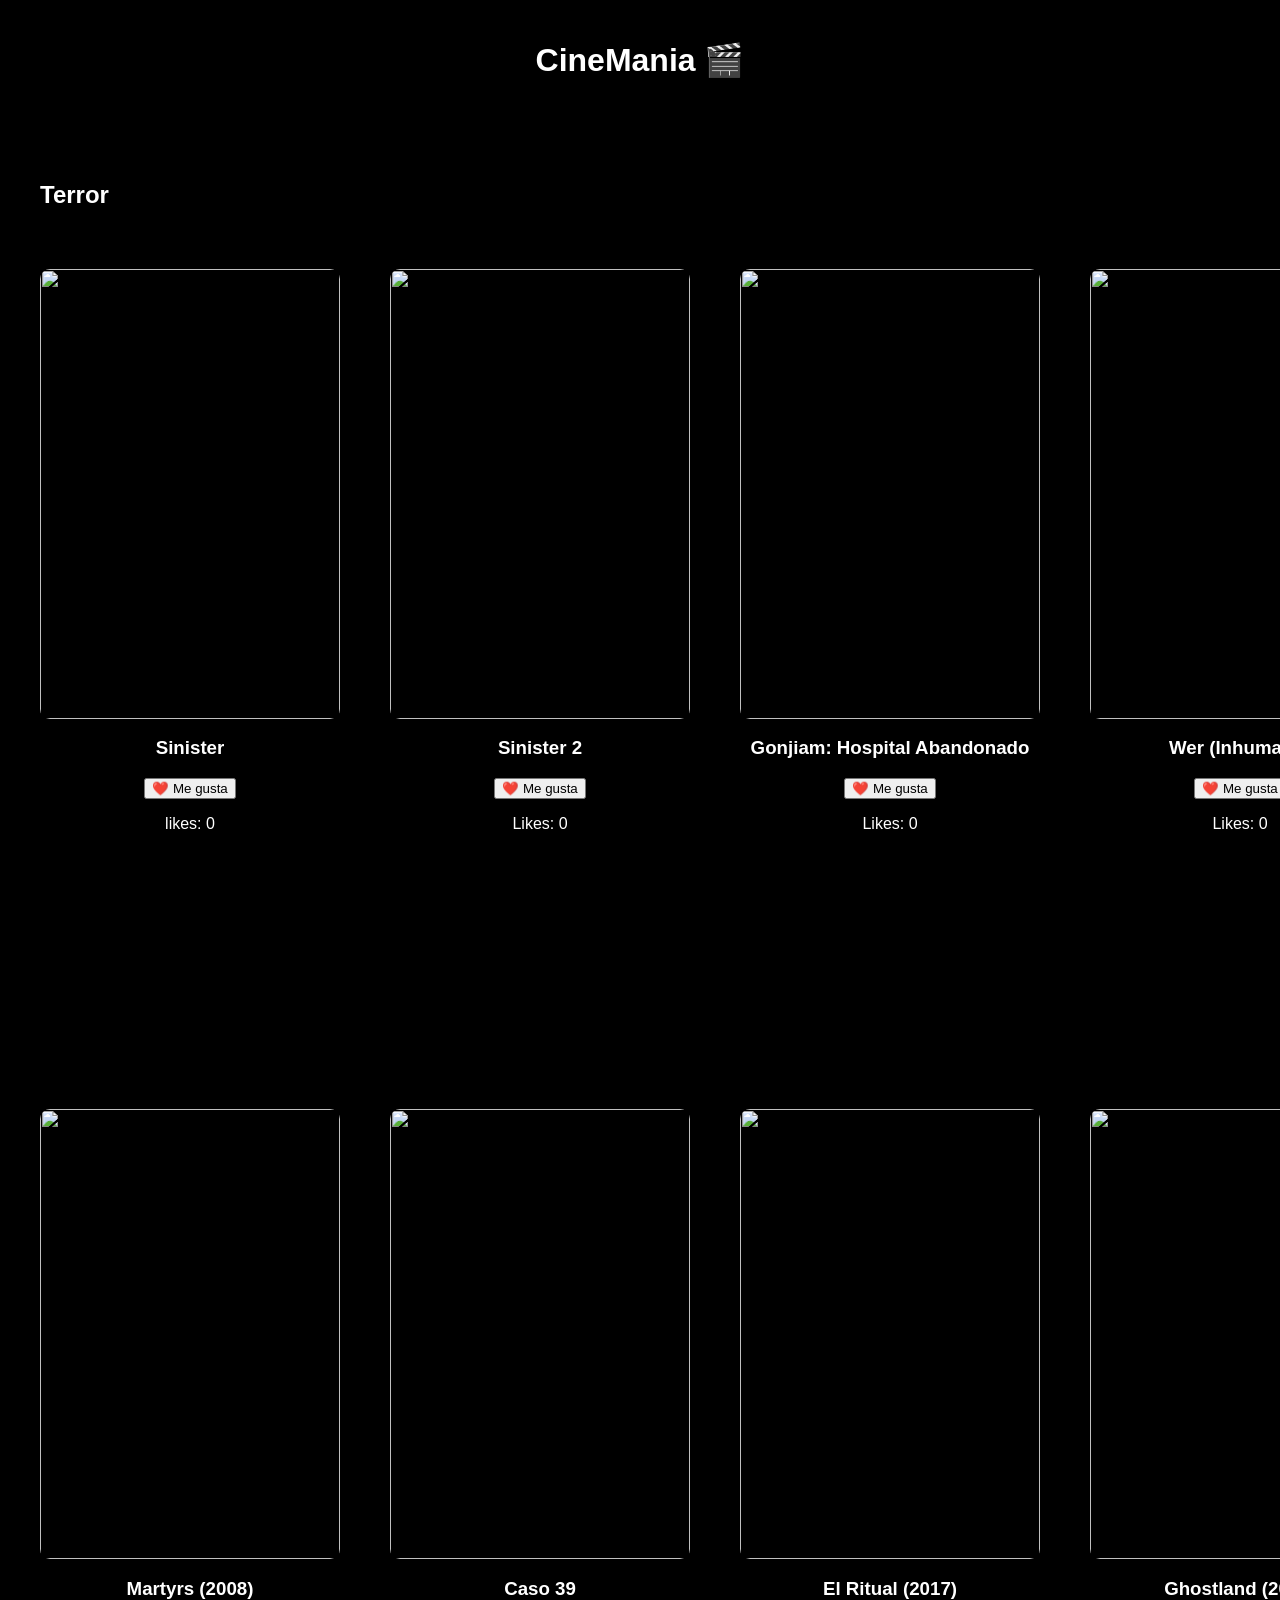
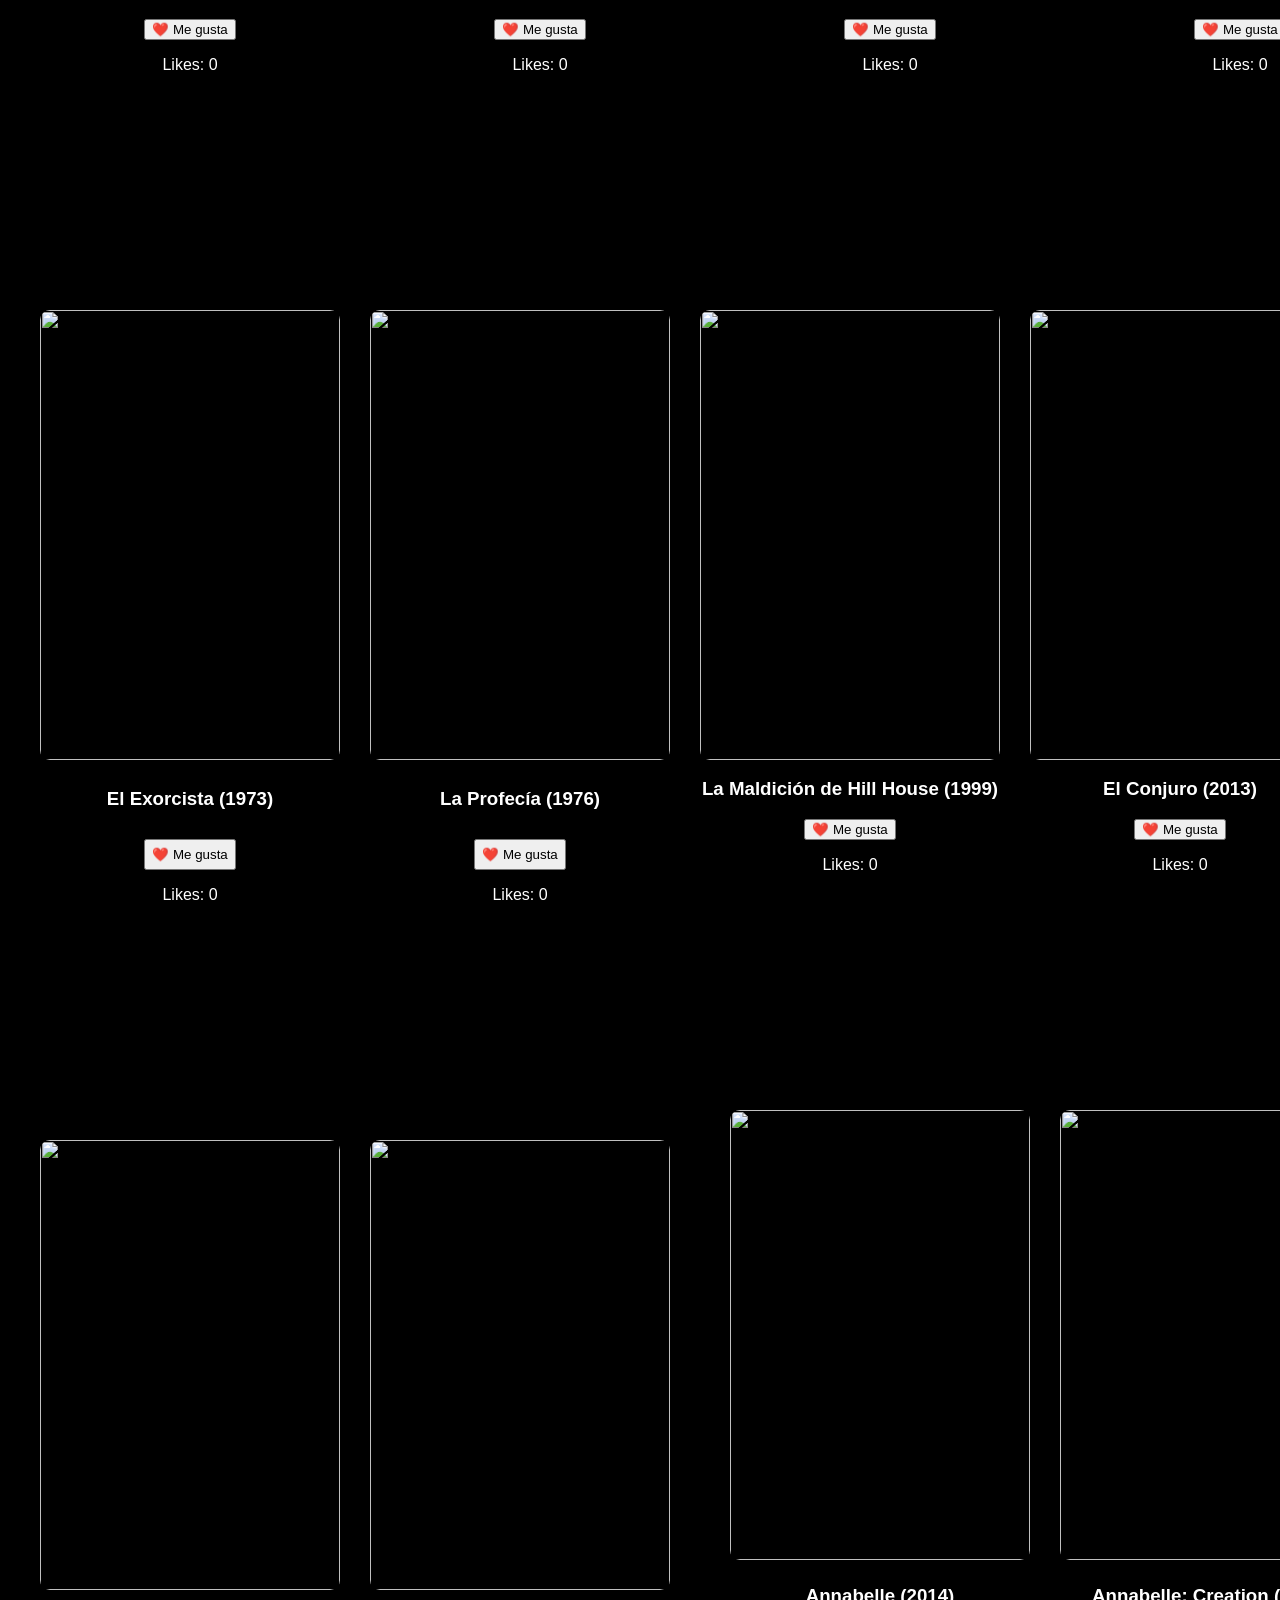
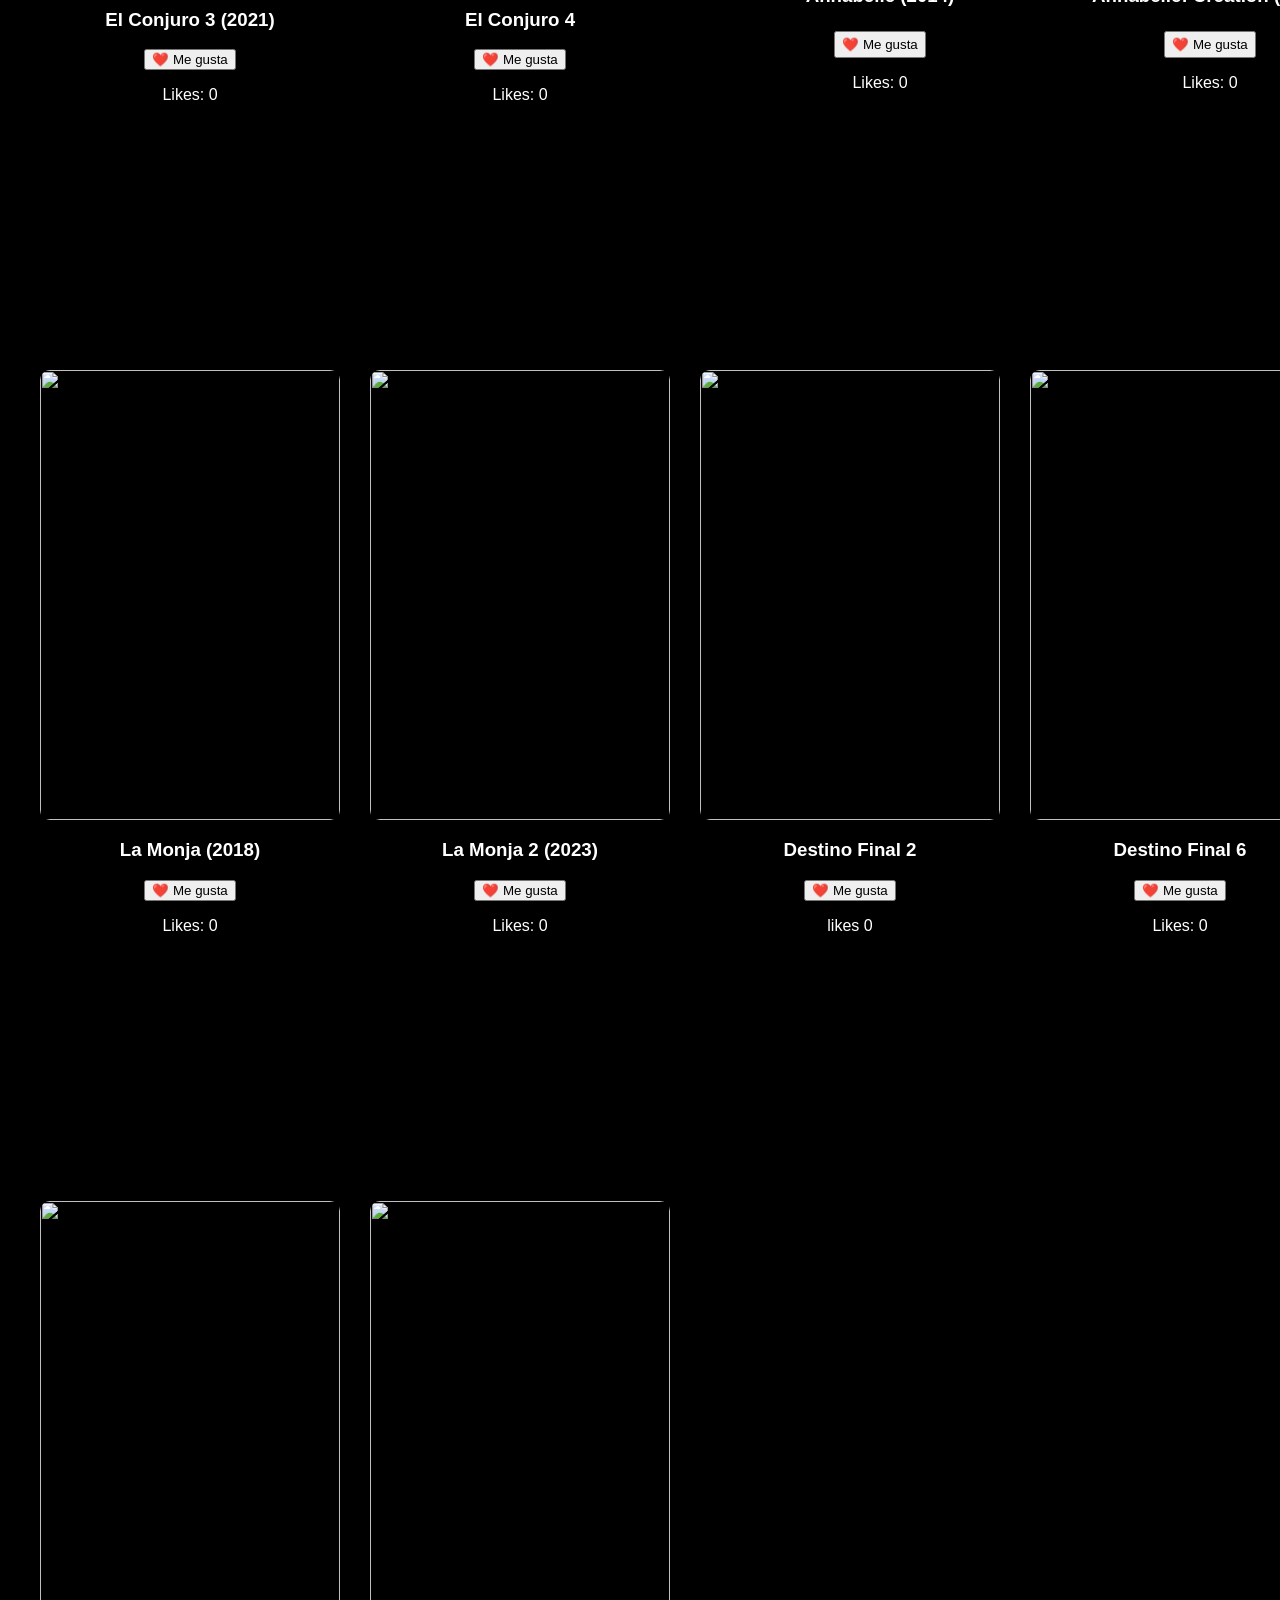
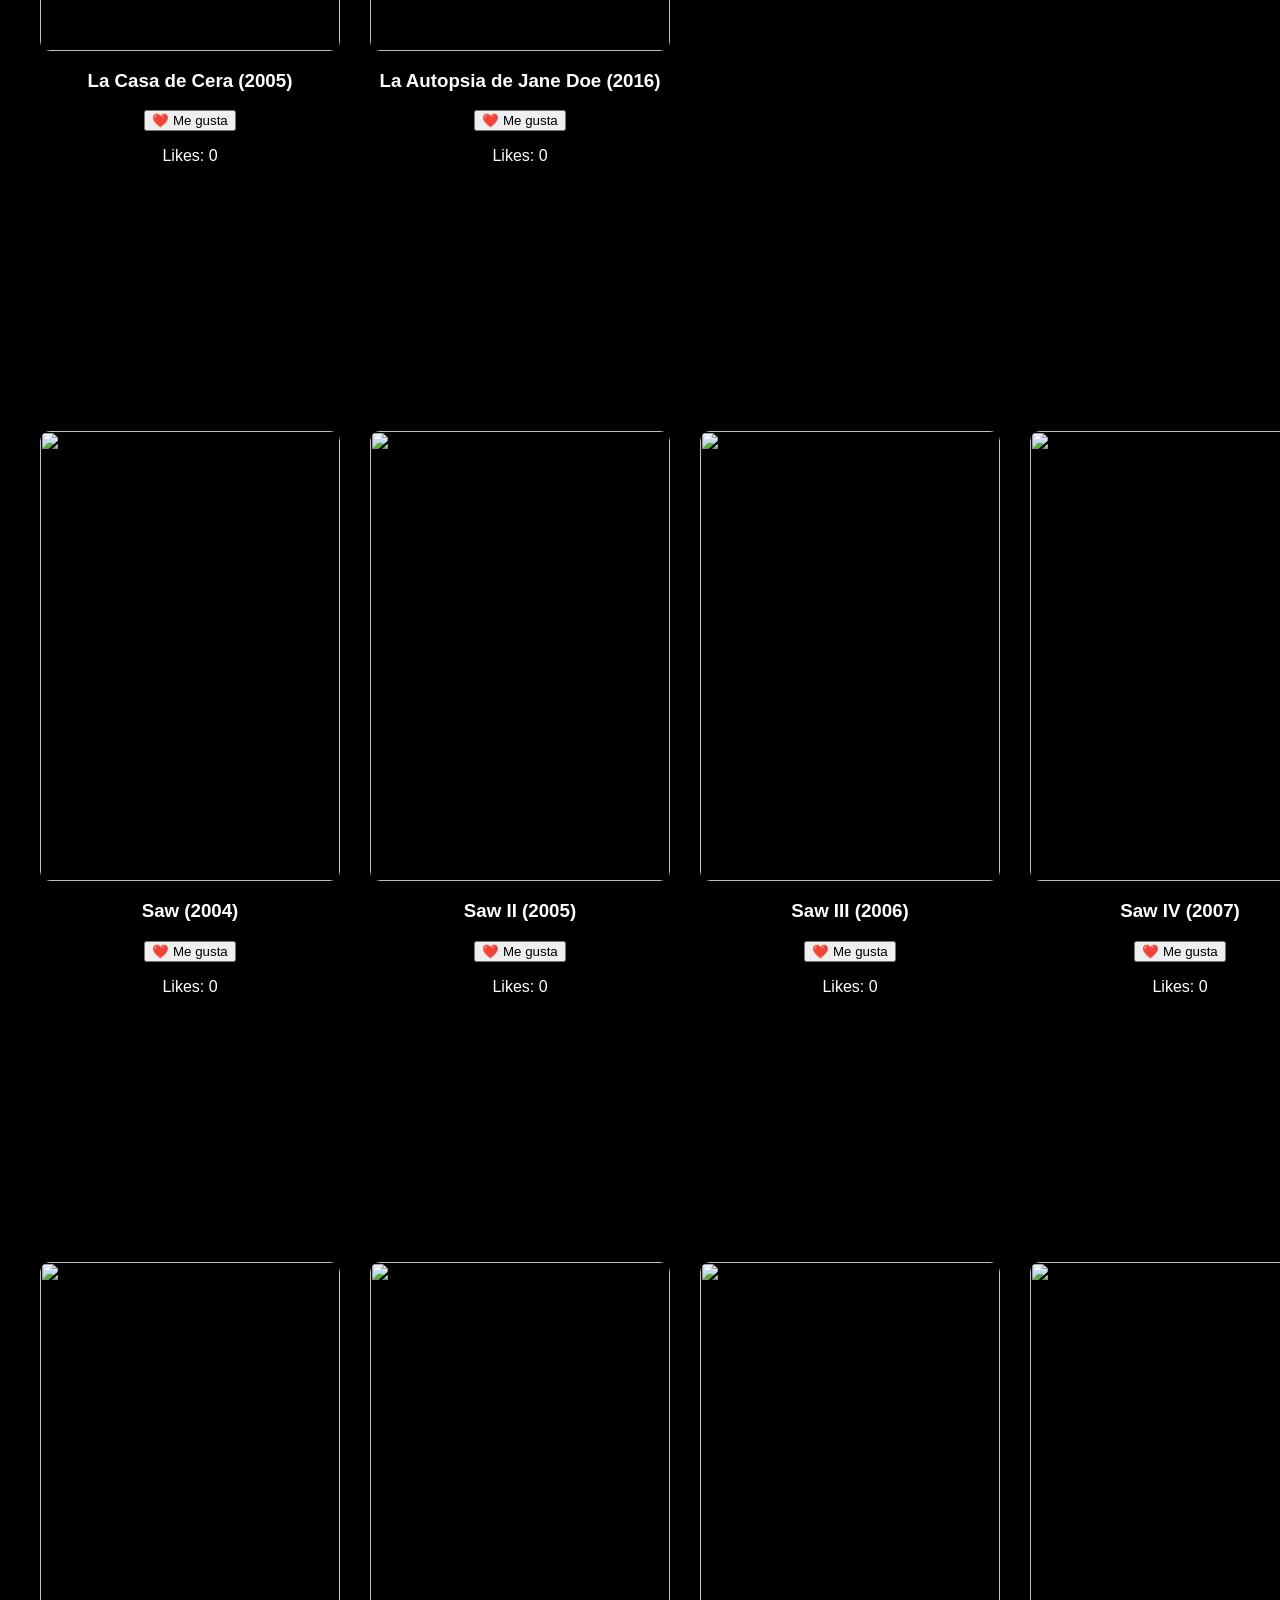
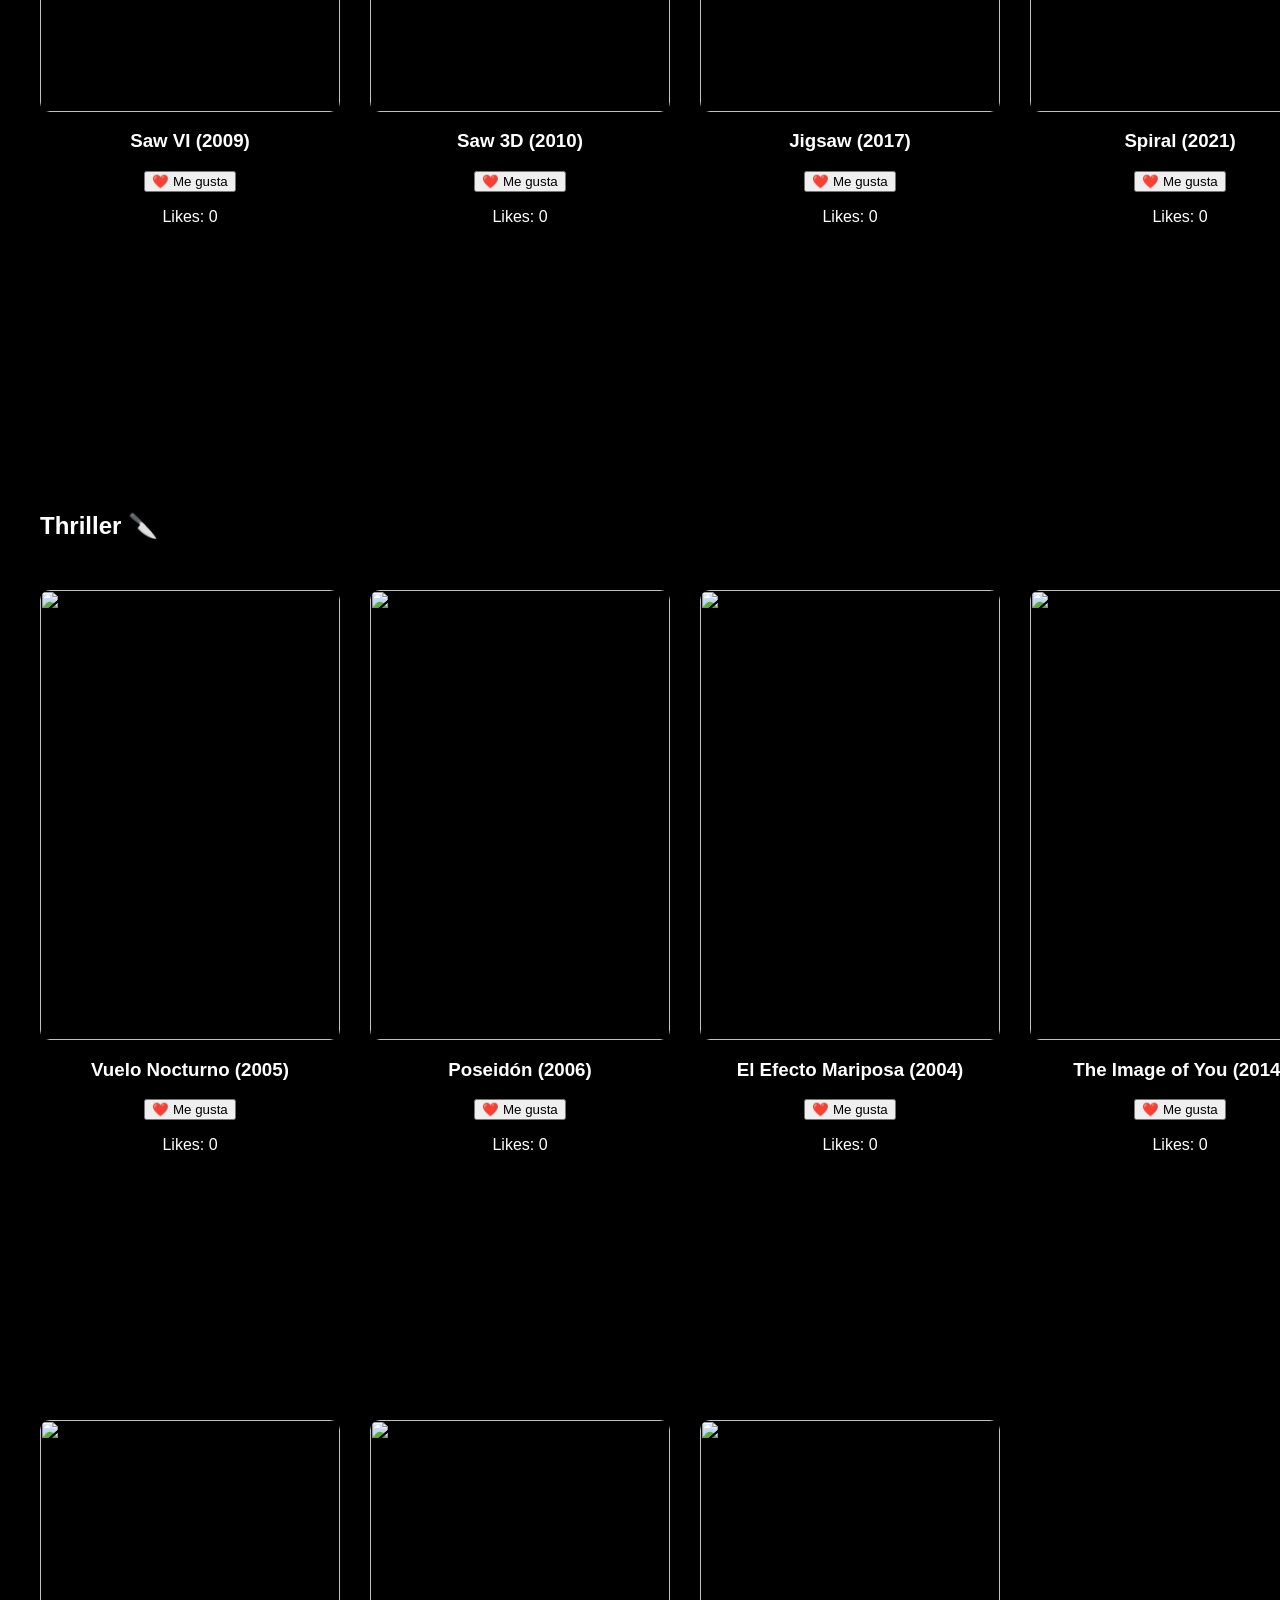
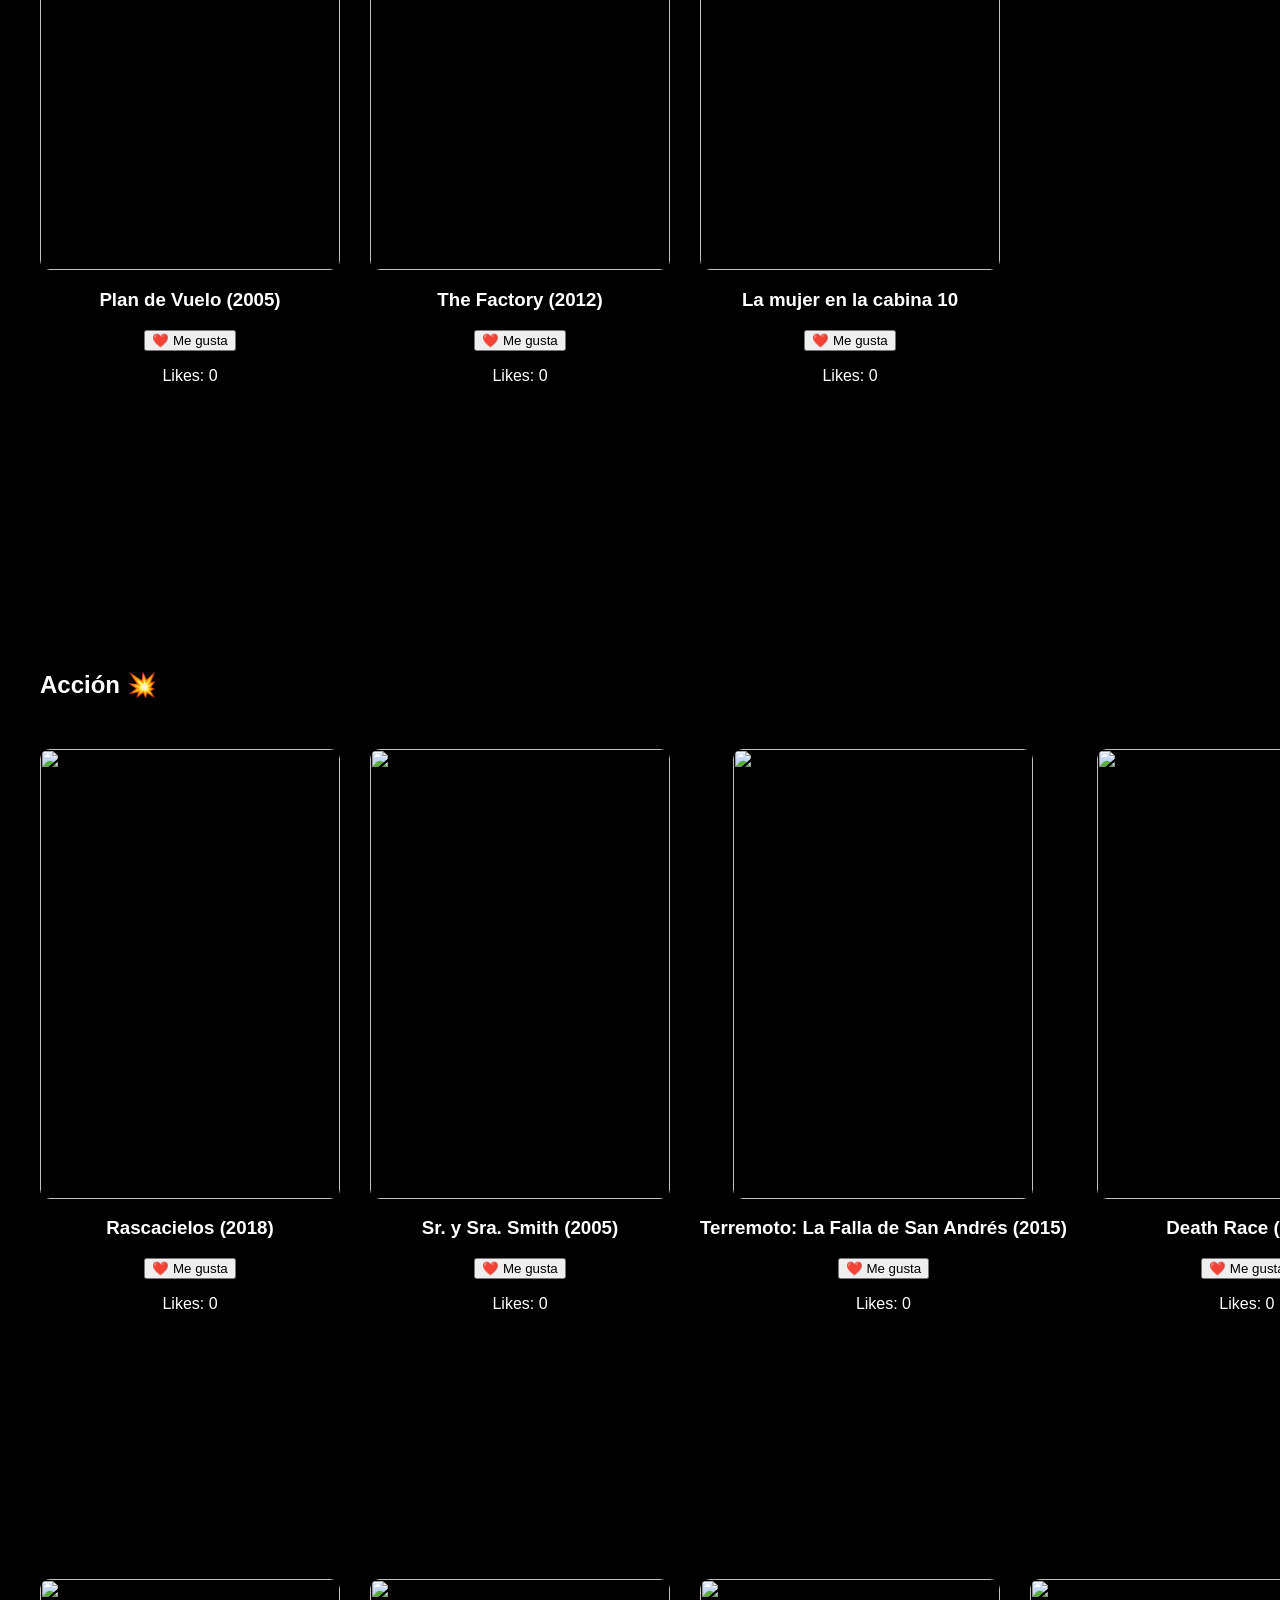
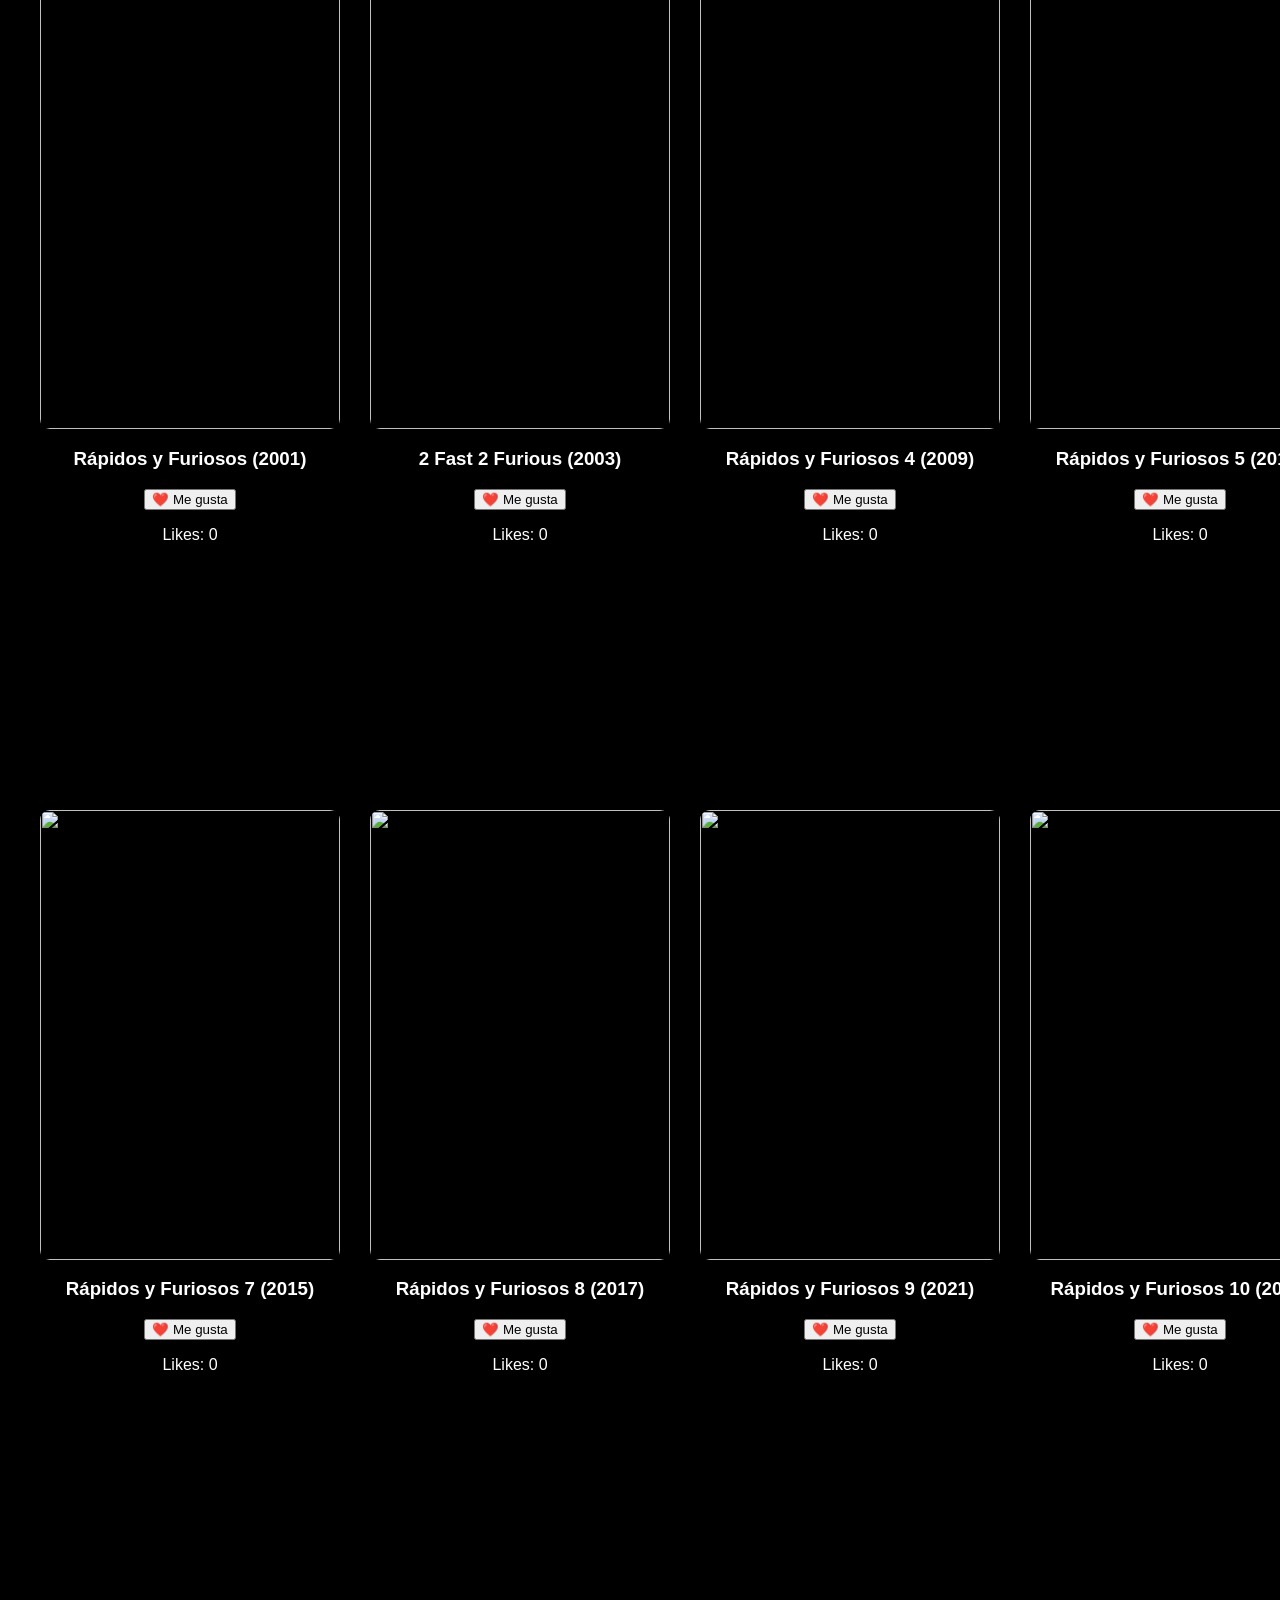
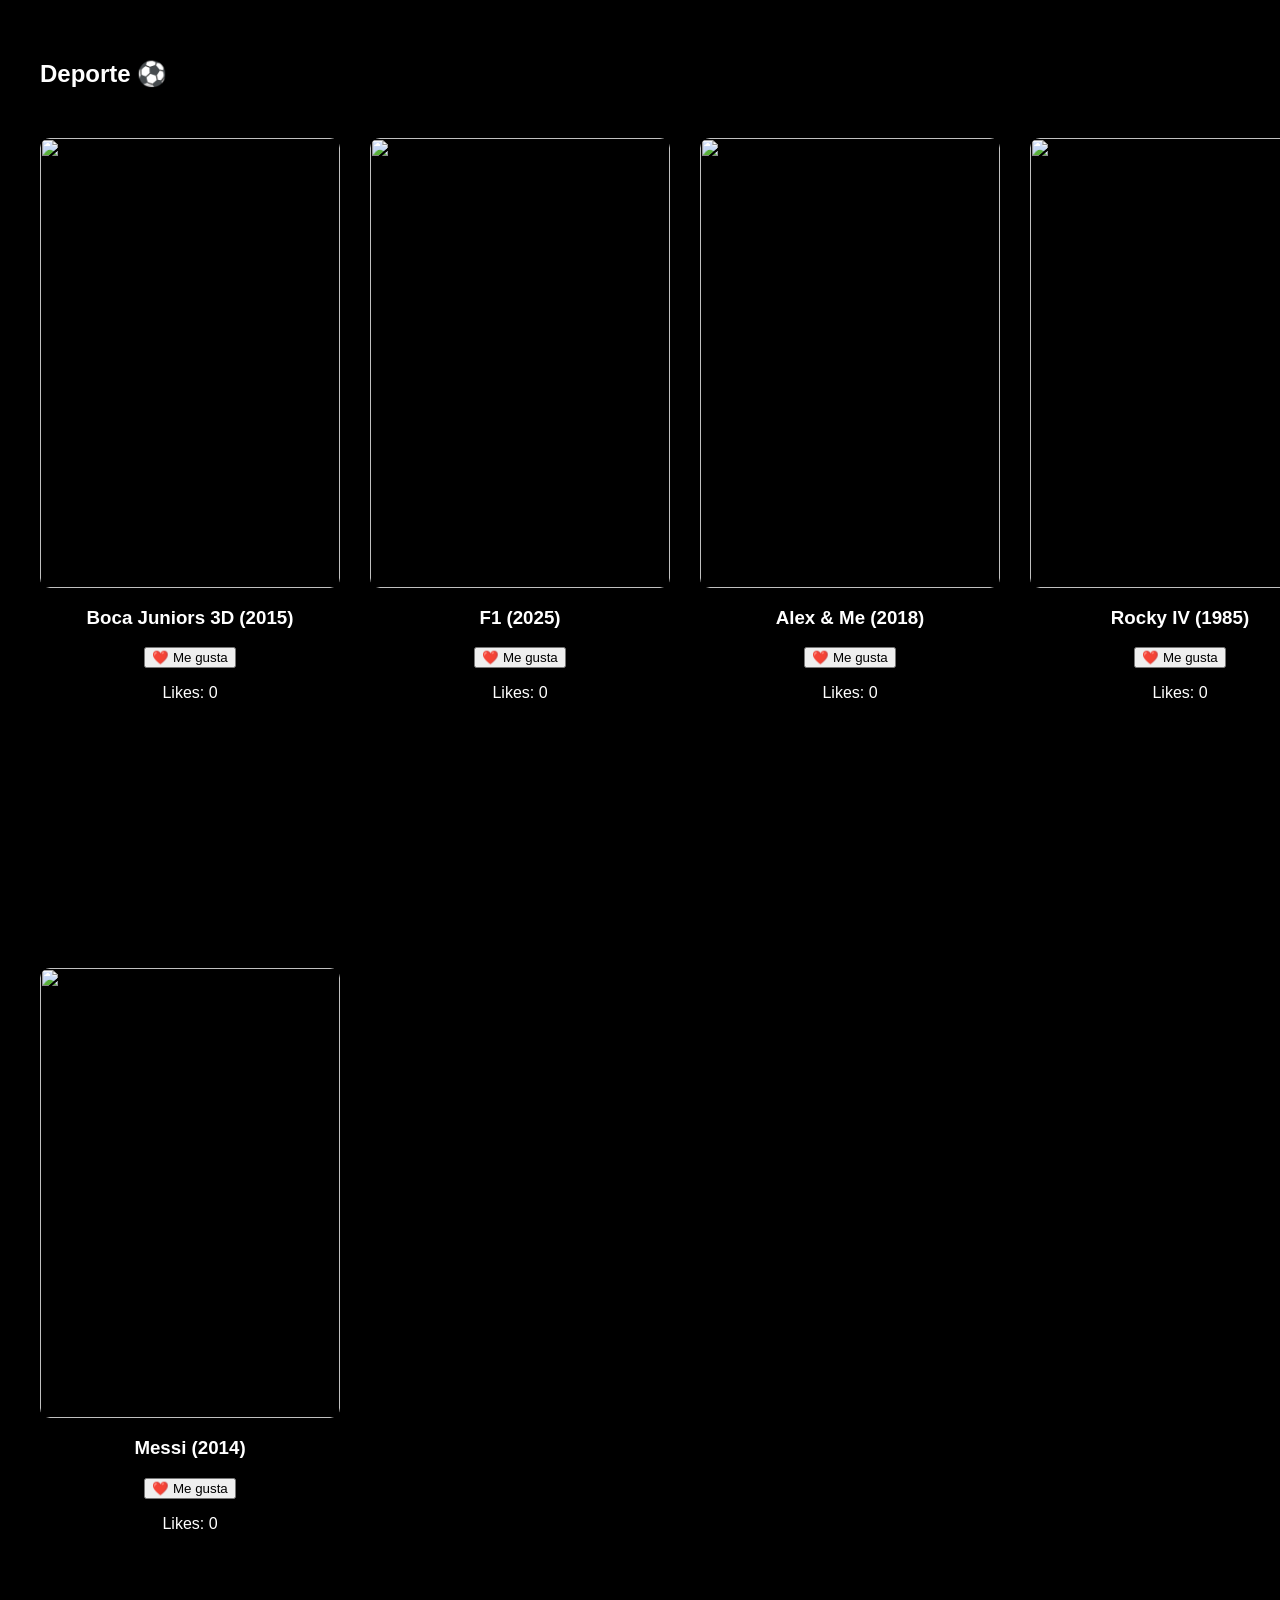
==== auxilio.html @ 8c7cf7a9 "Add files via upload" ====
<!DOCTYPE html>
<html lang="es">

<head>
    <meta charset="UTF-8">
    <title>Películas - CineMania</title>
    <link rel="stylesheet" href="style.css">
</head>

<body>

    <header>
        <h1>CineMania 🎬</h1>
    </header>

    <main>
        <h2>Terror</h2>
        <div class="contenedor">


            <!-- SINISTER -->
            <div class="pelicula">
                <img
                    src="https://m.media-amazon.com/images/M/MV5BMjI5MTg1Njg0Ml5BMl5BanBnXkFtZTcwNzg2Mjc4Nw@@._V1_.jpg">
                <h3>Sinister</h3>
                <button onclick="like('sinister')">❤️ Me gusta</button>
                <p id="sinister">likes: 0</p>

                <iframe class="pelicula-avance" width="560" height="315"
                    src="https://www.youtube.com/embed/_kbQAJR9YWQ?si=AuHR3umL74qvxKjL" title="YouTube video player"
                    frameborder="0"
                    allow="accelerometer; autoplay; clipboard-write; encrypted-media; gyroscope; picture-in-picture; web-share"
                    referrerpolicy="strict-origin-when-cross-origin" allowfullscreen></iframe>
            </div>
            <div class="pelicula">
                <img
                    src="https://m.media-amazon.com/images/M/MV5BMjM3MTQ5NjA0OV5BMl5BanBnXkFtZTgwMzg2OTYyNTE@._V1_.jpg">
                <h3>Sinister 2</h3>

                <button onclick="like('sinister2')">❤️ Me gusta</button>
                <p id="sinister2">Likes: 0</p>

                <iframe class="pelicula-avance" width="560" height="315"
                    src="https://www.youtube.com/embed/4L64vpYNcEM?si=x8C2CHQWBA4PjdGg" title="YouTube video player"
                    frameborder="0"
                    allow="accelerometer; autoplay; clipboard-write; encrypted-media; gyroscope; picture-in-picture; web-share"
                    referrerpolicy="strict-origin-when-cross-origin" allowfullscreen></iframe>
            </div>
            <div class="pelicula">
                <img width="300px" height="300px"
                    src="https://m.media-amazon.com/images/M/MV5BOWI1Yjk5ZWEtZjcyNS00NmZkLWFkNzUtMDA5YmNhODA1ZDVhXkEyXkFqcGc@._V1_.jpg">
                <h3>Gonjiam: Hospital Abandonado</h3>

                <button onclick="like('gonjiam')">❤️ Me gusta</button>
                <p id="gonjiam">Likes: 0</p>

                <iframe class="pelicula-avance" width="300" height="300"
                    src="https://www.youtube.com/embed/p9V-rbw3QGY?si=Zlbm6cG6rH4KIxBV" title="YouTube video player"
                    frameborder="0"
                    allow="accelerometer; autoplay; clipboard-write; encrypted-media; gyroscope; picture-in-picture; web-share"
                    referrerpolicy="strict-origin-when-cross-origin" allowfullscreen></iframe>
            </div>
            <div class="pelicula">
                <img
                    src="https://static.wikia.nocookie.net/doblaje/images/7/74/Wer-poster.jpg/revision/latest?cb=20150124171900&path-prefix=es">
                <h3>Wer (Inhumano)</h3>

                <button onclick="like('wer')">❤️ Me gusta</button>
                <p id="wer">Likes: 0</p>

                <iframe class="pelicula-avance" width="300" height="300"
                    src="https://www.youtube.com/embed/DEBt92Ij81s?si=pgSuWyTjzmlAe_W1" title="YouTube video player"
                    frameborder="0"
                    allow="accelerometer; autoplay; clipboard-write; encrypted-media; gyroscope; picture-in-picture; web-share"
                    referrerpolicy="strict-origin-when-cross-origin" allowfullscreen></iframe>
            </div>


        </div>

        <div class="contenedor">

            <div class="pelicula">
                <img
                    src=https://m.media-amazon.com/images/M/MV5BN2Q5MWQ0OWYtMTUzMC00ZmU3LWEyNDAtZjg1NjE2ZjVkM2I3XkEyXkFqcGc@._V1_FMjpg_UX1000_.jpg>
                <h3>Martyrs (2008)</h3>

                <button onclick="like('martyrs')">❤️ Me gusta</button>
                <p id="martyrs">Likes: 0</p>

                <iframe class="pelicula-avance" width="560" height="315"
                    src="https://www.youtube.com/embed/F8RDYD6VhpI?si=NPY5lk7j8RvO1wRp" title="YouTube video player"
                    frameborder="0"
                    allow="accelerometer; autoplay; clipboard-write; encrypted-media; gyroscope; picture-in-picture; web-share"
                    referrerpolicy="strict-origin-when-cross-origin" allowfullscreen></iframe>
            </div>
            <!-- CASO 39 -->
            <div class="pelicula">
                <img
                    src="https://m.media-amazon.com/images/M/MV5BNTA4NDUyOTE5NV5BMl5BanBnXkFtZTcwOTQ3NzY3Mw@@._V1_.jpg">
                <h3>Caso 39</h3>

                <button onclick="like('caso39')">❤️ Me gusta</button>
                <p id="caso39">Likes: 0</p>

                <iframe class="pelicula-avance" width="560" height="315"
                    src="https://www.youtube.com/embed/Cd9t9yHK7Mw?si=xc4KsIyT_a7lUDde" title="YouTube video player"
                    frameborder="0"
                    allow="accelerometer; autoplay; clipboard-write; encrypted-media; gyroscope; picture-in-picture; web-share"
                    referrerpolicy="strict-origin-when-cross-origin" allowfullscreen></iframe>
            </div>

            <!-- EL RITUAL -->
            <div class="pelicula">
                <img src="https://es.web.img3.acsta.net/c_310_420/pictures/17/08/14/17/42/070596.jpg">
                <h3>El Ritual (2017)</h3>

                <button onclick="like('ritual')">❤️ Me gusta</button>
                <p id="ritual">Likes: 0</p>

                <iframe class="pelicula-avance" width="560" height="315"
                    src="https://www.youtube.com/embed/Jp5iEK41bxc?si=-QaoujsG9a5sNX7R" title="YouTube video player"
                    frameborder="0"
                    allow="accelerometer; autoplay; clipboard-write; encrypted-media; gyroscope; picture-in-picture; web-share"
                    referrerpolicy="strict-origin-when-cross-origin" allowfullscreen></iframe>
            </div>

            <!-- GHOSTLAND -->
            <div class="pelicula">
                <img
                    src="https://m.media-amazon.com/images/M/MV5BOWI2NWZmYjktNWM1MC00MjE2LTkzOTAtYWU2MDE2MmYwYWQ5XkEyXkFqcGc@._V1_.jpg">
                <h3>Ghostland (2018)</h3>

                <button onclick="like('ghostland')">❤️ Me gusta</button>
                <p id="ghostland">Likes: 0</p>

                <iframe class="pelicula-avance" width="560" height="315"
                    src="https://www.youtube.com/embed/ni_DF8waeDE?si=jdGgCTCmYoq-tFJ8" title="YouTube video player"
                    frameborder="0"
                    allow="accelerometer; autoplay; clipboard-write; encrypted-media; gyroscope; picture-in-picture; web-share"
                    referrerpolicy="strict-origin-when-cross-origin" allowfullscreen></iframe>
            </div>
            <!-- EL BEBÉ DE ROSEMARY -->
            <div class="pelicula">
                <img
                    src="https://m.media-amazon.com/images/M/MV5BMDYwOTMyY2MtZmYxOC00OGJmLWFhNTAtYmE3NjY4OTIwOGFmXkEyXkFqcGc@._V1_FMjpg_UX1000_.jpg">
                <h3>El bebé de Rosemary (1968)</h3>

                <button onclick="like('rosemary')">❤️ Me gusta</button>
                <p id="rosemary">Likes: 0</p>

                <iframe class="pelicula-avance" width="560" height="315"
                    src="https://www.youtube.com/embed/dBSbmNNm84Y?si=cT5e2Dsxat96qjh2" title="YouTube video player"
                    frameborder="0"
                    allow="accelerometer; autoplay; clipboard-write; encrypted-media; gyroscope; picture-in-picture; web-share"
                    referrerpolicy="strict-origin-when-cross-origin" allowfullscreen></iframe>
            </div>
        </div> <!-- FIN de fila-abajo -->
        <div class="fila-abajo">

            <!-- EL EXORCISTA -->
            <div class="pelicula">
                <img
                    src="https://m.media-amazon.com/images/M/MV5BZDcyZjIzZmYtZGQ5OS00ODc2LTkzN2EtNjlmMjI2NWMxYzljXkEyXkFqcGc@._V1_.jpg">
                <h3>El Exorcista (1973)</h3>

                <button onclick="like('exorcista')">❤️ Me gusta</button>
                <p id="exorcista">Likes: 0</p>

                <iframe src="https://www.youtube.com/embed/qa7j1g_xLkA?si=yUjQzhbu85XfqrO7" title="YouTube video player"
                    frameborder="0"
                    allow="accelerometer; autoplay; clipboard-write; encrypted-media; gyroscope; picture-in-picture; web-share"
                    referrerpolicy="strict-origin-when-cross-origin" allowfullscreen></iframe>
            </div>
            <!-- LA PROFECÍA -->
            <div class="pelicula">
                <img src="https://pics.filmaffinity.com/the_omen-934470335-large.jpg">
                <h3>La Profecía (1976)</h3>

                <button onclick="like('profecia')">❤️ Me gusta</button>
                <p id="profecia">Likes: 0</p>

                <iframe src="https://www.youtube.com/embed/4ABEi5PQsnQ?si=EotqdSd2Cea0lRzu" title="YouTube video player"
                    frameborder="0"
                    allow="accelerometer; autoplay; clipboard-write; encrypted-media; gyroscope; picture-in-picture; web-share"
                    referrerpolicy="strict-origin-when-cross-origin" allowfullscreen></iframe>
            </div>
            <!-- LA MALDICIÓN DE HILL HOUSE -->
            <div class="pelicula">
                <img src="https://m.media-amazon.com/images/S/pv-target-images/338a5e2aa3df6e2624562ff87d64aa6518d09f3e44f7a77ab5e3061c4c40ea0e.jpg">
                    <h3>La Maldición de Hill House (1999)</h3>

                <button onclick="like('hillhouse')">❤️ Me gusta</button>
                <p id="hillhouse">Likes: 0</p>

                <iframe class="pelicula-avance" src="https://www.youtube.com/embed/Q6Nn5l_13W8?si=UsWIfaucdz79J875"
                    title="YouTube video player" frameborder="0"
                    allow="accelerometer; autoplay; clipboard-write; encrypted-media; gyroscope; picture-in-picture; web-share"
                    referrerpolicy="strict-origin-when-cross-origin" allowfullscreen></iframe>
            </div>
            <!-- EL CONJURO -->
            <div class="pelicula">
                <img
                    src="https://m.media-amazon.com/images/M/MV5BYWQyNTQwNTAtZDE2Yy00NjlhLWE4N2YtYjBkYTM4ZmM3ZDk0XkEyXkFqcGc@._V1_FMjpg_UX1000_.jpg">

                <h3>El Conjuro (2013)</h3>

                <button onclick="like('conjuro1')">❤️ Me gusta</button>
                <p id="conjuro1">Likes: 0</p>

                <iframe class="pelicula-avance" src="https://www.youtube.com/embed/_zU1gLWGnpg?si=69uKwrg86vtSuNBG"
                    title="YouTube video player" frameborder="0"
                    allow="accelerometer; autoplay; clipboard-write; encrypted-media; gyroscope; picture-in-picture; web-share"
                    referrerpolicy="strict-origin-when-cross-origin" allowfullscreen></iframe>
            </div>
            <!-- EL CONJURO 2 -->
            <div class="pelicula">
                <img
                    src="https://m.media-amazon.com/images/M/MV5BMzM2OTE4ZWUtMzNiNy00MzhmLWE0YmMtZGE3ZTg2ZmUwODUzXkEyXkFqcGc@._V1_FMjpg_UX1000_.jpg">

                <h3>El Conjuro 2 (2016)</h3>

                <button onclick="like('conjuro2')">❤️ Me gusta</button>
                <p id="conjuro2">Likes: 0</p>

                <iframe class="pelicula-avance" src="https://www.youtube.com/embed/cuDBjj_Gs0M?si=77vF5H4LmSIBOa5e"
                    title="YouTube video player" frameborder="0"
                    allow="accelerometer; autoplay; clipboard-write; encrypted-media; gyroscope; picture-in-picture; web-share"
                    referrerpolicy="strict-origin-when-cross-origin" allowfullscreen></iframe>
            </div>
        </div> <!-- FIN de fila-abajo -->
        <div class="fila-abajo">
            <div class="fila-abajo">

                <!-- SALTO DE FILA -->
                <div style="flex-basis: 100%;"></div>

                <!-- EL CONJURO 3 -->
                <div class="pelicula">
                    <img
                        src="https://m.media-amazon.com/images/M/MV5BNThkYWE3OGItNzAyNC00N2U4LThjY2QtMGQwYjZhYTI1MzMwXkEyXkFqcGc@._V1_.jpg">

                    <h3>El Conjuro 3 (2021)</h3>

                    <button onclick="like('conjuro3')">❤️ Me gusta</button>
                    <p id="conjuro3">Likes: 0</p>

                    <iframe class="pelicula-avance" src="https://www.youtube.com/embed/S8nlMJfE6pc?si=y8aCjsvvuth8aXkM"
                        title="YouTube video player" frameborder="0"
                        allow="accelerometer; autoplay; clipboard-write; encrypted-media; gyroscope; picture-in-picture; web-share"
                        referrerpolicy="strict-origin-when-cross-origin" allowfullscreen></iframe>
                </div>
                <!-- EL CONJURO 4 -->
                <div class="pelicula">
                    <img
                        src="https://m.media-amazon.com/images/M/MV5BMWQyMzU1YWItYzczYy00MGZiLTg1ZTUtY2QwMWViNGQxNmJhXkEyXkFqcGc@._V1_.jpg">

                    <h3>El Conjuro 4</h3>

                    <button onclick="like('conjuro4')">❤️ Me gusta</button>
                    <p id="conjuro4">Likes: 0</p>

                    <iframe class="pelicula-avance" src="https://www.youtube.com/embed/bMgfsdYoEEo?si=FvQFe6Z7wNA_DZc8"
                        title="YouTube video player" frameborder="0"
                        allow="accelerometer; autoplay; clipboard-write; encrypted-media; gyroscope; picture-in-picture; web-share"
                        referrerpolicy="strict-origin-when-cross-origin" allowfullscreen></iframe>
                </div>
            </div>
            <!-- ANNABELLE -->
            <div class="pelicula">
                <img
                    src=https://m.media-amazon.com/images/M/MV5BNjkyMDU5ZWQtZDhkOC00ZWFjLWIyM2MtZWFhMDUzNjdlNzU2XkEyXkFqcGc@._V1_FMjpg_UX1000_.jpg>

                <h3>Annabelle (2014)</h3>

                <button onclick="like('annabelle1')">❤️ Me gusta</button>
                <p id="annabelle1">Likes: 0</p>

                <iframe class="pelicula-avance" src="https://www.youtube.com/embed/8kmLHwKH31M?si=5tRSYcOFrXlqJGSX"
                    title="YouTube video player" frameborder="0"
                    allow="accelerometer; autoplay; clipboard-write; encrypted-media; gyroscope; picture-in-picture; web-share"
                    referrerpolicy="strict-origin-when-cross-origin" allowfullscreen></iframe>
            </div>
            <!-- ANNABELLE 2 -->
            <div class="pelicula">
                <img src="https://es.web.img2.acsta.net/pictures/17/10/02/09/53/5292732.jpg">

                <h3>Annabelle: Creation (2017)</h3>

                <button onclick="like('annabelle2')">❤️ Me gusta</button>
                <p id="annabelle2">Likes: 0</p>

                <iframe class="pelicula-avance" src="https://www.youtube.com/embed/z8JQFAavU6M?si=CkozCAebh9BSaoKq"
                    title="YouTube video player" frameborder="0"
                    allow="accelerometer; autoplay; clipboard-write; encrypted-media; gyroscope; picture-in-picture; web-share"
                    referrerpolicy="strict-origin-when-cross-origin" allowfullscreen></iframe>
            </div>
            <!-- ANNABELLE 3 -->
            <div class="pelicula">
                <img src="https://es.web.img3.acsta.net/pictures/19/05/20/17/32/1377822.jpg">

                <h3>Annabelle 3: Vuelve a casa (2019)</h3>

                <button onclick="like('annabelle3')">❤️ Me gusta</button>
                <p id="annabelle3">Likes: 0</p>

                <iframe class="pelicula-avance" src="https://www.youtube.com/embed/KUnKWjeQA9A?si=Uwzz6OazSon4626I"
                    title="YouTube video player" frameborder="0"
                    allow="accelerometer; autoplay; clipboard-write; encrypted-media; gyroscope; picture-in-picture; web-share"
                    referrerpolicy="strict-origin-when-cross-origin" allowfullscreen></iframe>
            </div>
            <!-- LA MONJA -->
            <div class="pelicula">
                <img src="https://es.web.img2.acsta.net/pictures/18/08/14/15/35/4396669.jpg">

                <h3>La Monja (2018)</h3>

                <button onclick="like('monja1')">❤️ Me gusta</button>
                <p id="monja1">Likes: 0</p>

                <iframe class="pelicula-avance" src="https://www.youtube.com/embed/IKA9H68sgXo?si=18UiV6hlpyvYDcln"
                    title="YouTube video player" frameborder="0"
                    allow="accelerometer; autoplay; clipboard-write; encrypted-media; gyroscope; picture-in-picture; web-share"
                    referrerpolicy="strict-origin-when-cross-origin" allowfullscreen></iframe>
            </div>
            <!-- LA MONJA 2 -->
            <div class="pelicula">
                <img src="https://es.web.img3.acsta.net/c_310_420/pictures/23/07/18/09/37/2734596.jpg">

                <h3>La Monja 2 (2023)</h3>

                <button onclick="like('monja2')">❤️ Me gusta</button>
                <p id="monja2">Likes: 0</p>

                <iframe class="pelicula-avance" src="https://www.youtube.com/embed/Em7wEqLzDnE?si=HmcKLe0I0pwd4zOk"
                    title="YouTube video player" frameborder="0"
                    allow="accelerometer; autoplay; clipboard-write; encrypted-media; gyroscope; picture-in-picture; web-share"
                    referrerpolicy="strict-origin-when-cross-origin" allowfullscreen></iframe>
            </div>
            <!-- DESTINO FINAL 2 -->
            <div class="pelicula">
                <img
                    src="https://m.media-amazon.com/images/M/MV5BMzEzMmZiZDgtY2IxNC00ZmNjLTljYzMtZjhjZTRhM2IwN2Y5XkEyXkFqcGc@._V1_FMjpg_UX1000_.jpg">
                <h3>Destino Final 2</h3>
                <button onclick="like('df2')">❤️ Me gusta</button>
                <p id="df2">likes 0</p>
                <iframe class="pelicula-avance" width="600" height="500"
                    src="https://www.youtube.com/embed/7vZqVooni2o?si=qe_tzLj2YrdR-fua" title="YouTube video player"
                    frameborder="0"
                    allow="accelerometer; autoplay; clipboard-write; encrypted-media; gyroscope; picture-in-picture; web-share"
                    referrerpolicy="strict-origin-when-cross-origin" allowfullscreen></iframe>
            </div>

            <!-- DESTINO FINAL 6 -->
            <div class="pelicula">
                <img
                    src=https://m.media-amazon.com/images/M/MV5BMTlmNDRiZjgtNmYxNi00NTc3LWFlNzEtNzE0ZGQ1ODdlMDQ5XkEyXkFqcGc@._V1_.jpg>

                <h3>Destino Final 6</h3>

                <button onclick="like('df6')">❤️ Me gusta</button>
                <p id="df6">Likes: 0</p>

                <iframe class="pelicula-avance" src="https://www.youtube.com/embed/8FudANSsWNQ?si=qoOxBAEWW0JR-15H"
                    title="YouTube video player" frameborder="0"
                    allow="accelerometer; autoplay; clipboard-write; encrypted-media; gyroscope; picture-in-picture; web-share"
                    referrerpolicy="strict-origin-when-cross-origin" allowfullscreen></iframe>
            </div>
            <!-- LOS OTROS -->
            <div class="pelicula">
                <img src="https://pics.filmaffinity.com/Los_otros-613696263-large.jpg">

                <h3>Los Otros (2001)</h3>

                <button onclick="like('losotros')">❤️ Me gusta</button>
                <p id="losotros">Likes: 0</p>

                <iframe class="pelicula-avance" src="https://www.youtube.com/embed/PmzWPqRUlm4?si=JHanY-NpiCmd5YPJ"
                    title="YouTube video player" frameborder="0"
                    allow="accelerometer; autoplay; clipboard-write; encrypted-media; gyroscope; picture-in-picture; web-share"
                    referrerpolicy="strict-origin-when-cross-origin" allowfullscreen></iframe>
            </div>
            <!-- LA CASA DE CERA -->
            <div class="pelicula">
                <img
                    src="https://m.media-amazon.com/images/M/MV5BYzdjMDE0YjktZmM5Yi00M2Y1LTlmOWQtNTRiMzRhM2NhZTk1XkEyXkFqcGc@._V1_FMjpg_UX1000_.jpg">

                <h3>La Casa de Cera (2005)</h3>

                <button onclick="like('cera')">❤️ Me gusta</button>
                <p id="cera">Likes: 0</p>

                <iframe class="pelicula-avance" src="https://www.youtube.com/embed/9KCy8sGODKo?si=DwBCBb8IodN1QqB9"
                    title="YouTube video player" frameborder="0"
                    allow="accelerometer; autoplay; clipboard-write; encrypted-media; gyroscope; picture-in-picture; web-share"
                    referrerpolicy="strict-origin-when-cross-origin" allowfullscreen></iframe>
            </div>
            <!-- LA AUTOPSIA DE JANE DOE -->
            <div class="pelicula">
                <img
                    src="https://m.media-amazon.com/images/M/MV5BMjA2MTEzMzkzM15BMl5BanBnXkFtZTgwMjM2MTM5MDI@._V1_.jpg">

                <h3>La Autopsia de Jane Doe (2016)</h3>

                <button onclick="like('janedoe')">❤️ Me gusta</button>
                <p id="janedoe">Likes: 0</p>

                <iframe class="pelicula-avance" src="https://www.youtube.com/embed/od9VTbZ__uc?si=YDgWH_JHPv036y7Y"
                    title="YouTube video player" frameborder="0"
                    allow="accelerometer; autoplay; clipboard-write; encrypted-media; gyroscope; picture-in-picture; web-share"
                    referrerpolicy="strict-origin-when-cross-origin" allowfullscreen></iframe>
            </div>

            <!-- FIN de fila-abajo -->
            <div class="fila-abajo">
                <div class="fila-abajo">
                    <div class="fila-abajo">




                        <div class="fila-abajo">

                            <!-- SAW 1 -->
                            <div class="pelicula">
                                <img
                                    src="https://m.media-amazon.com/images/M/MV5BZTE5MzFlMTktMzBkOC00ZjMxLThmOTAtOGU3ZGEwZGRlNDdjXkEyXkFqcGc@._V1_FMjpg_UX1000_.jpg">
                                <h3>Saw (2004)</h3>
                                <button onclick="like('saw1')">❤️ Me gusta</button>
                                <p id="saw1">Likes: 0</p>
                                <iframe class="pelicula-avance"
                                    src="https://www.youtube.com/embed/S-1QgOMQ-ls?si=H8ogYOwYzj4aQOnJ"
                                    title="YouTube video player" frameborder="0"
                                    allow="accelerometer; autoplay; clipboard-write; encrypted-media; gyroscope; picture-in-picture; web-share"
                                    referrerpolicy="strict-origin-when-cross-origin" allowfullscreen></iframe>
                            </div>

                            <!-- SAW 2 -->
                            <div class="pelicula">
                                <img
                                    src="https://m.media-amazon.com/images/M/MV5BZGVlNjk3MmItZmUzNy00MzcyLWIzOTktZjllYWU5MDAyMjM1XkEyXkFqcGc@._V1_FMjpg_UX1000_.jpg">
                                <h3>Saw II (2005)</h3>
                                <button onclick="like('saw2')">❤️ Me gusta</button>
                                <p id="saw2">Likes: 0</p>
                                <iframe class="pelicula-avance"
                                    src="https://www.youtube.com/embed/Lq2AzZB6DUE?si=tdUEtRi_MKDRuT-c"
                                    title="YouTube video player" frameborder="0"
                                    allow="accelerometer; autoplay; clipboard-write; encrypted-media; gyroscope; picture-in-picture; web-share"
                                    referrerpolicy="strict-origin-when-cross-origin" allowfullscreen></iframe>
                            </div>

                            <!-- SAW 3 -->
                            <div class="pelicula">
                                <img
                                    src="https://www.movieposters.com/cdn/shop/products/7e20754bf94f4508858faed3d704ada2_46cefb1f-5a6e-4be3-b25e-cb580d4bfa49_1024x1024.jpg?v=1762971403">
                                <h3>Saw III (2006)</h3>
                                <button onclick="like('saw3')">❤️ Me gusta</button>
                                <p id="saw3">Likes: 0</p>
                                <iframe class="pelicula-avance"
                                    src="https://www.youtube.com/embed/nRRC8RRC7fY?si=yuTb_8qqbdcscMlq"
                                    title="YouTube video player" frameborder="0"
                                    allow="accelerometer; autoplay; clipboard-write; encrypted-media; gyroscope; picture-in-picture; web-share"
                                    referrerpolicy="strict-origin-when-cross-origin" allowfullscreen></iframe>
                            </div>

                            <!-- SAW 4 -->
                            <div class="pelicula">
                                <img
                                    src="https://m.media-amazon.com/images/M/MV5BNjc0NjUyNzg3MF5BMl5BanBnXkFtZTYwODMxOTM3._V1_FMjpg_UX1000_.jpg">
                                <h3>Saw IV (2007)</h3>
                                <button onclick="like('saw4')">❤️ Me gusta</button>
                                <p id="saw4">Likes: 0</p>
                                <iframe class="pelicula-avance"
                                    src="https://www.youtube.com/embed/-A3g2cOnjTI?si=1gJlPOrOJH0Hw4ni"
                                    title="YouTube video player" frameborder="0"
                                    allow="accelerometer; autoplay; clipboard-write; encrypted-media; gyroscope; picture-in-picture; web-share"
                                    referrerpolicy="strict-origin-when-cross-origin" allowfullscreen></iframe>
                            </div>

                            <!-- SAW 5 -->
                            <div class="pelicula">
                                <img src="https://pics.filmaffinity.com/saw_v_saw_5-726521092-large.jpg">
                                <h3>Saw V (2008)</h3>
                                <button onclick="like('saw5')">❤️ Me gusta</button>
                                <p id="saw5">Likes: 0</p>
                                <iframe class="pelicula-avance"
                                    src="https://www.youtube.com/embed/88pB8m-ZxrM?si=o5cpZOr0GVljfOgK"
                                    title="YouTube video player" frameborder="0"
                                    allow="accelerometer; autoplay; clipboard-write; encrypted-media; gyroscope; picture-in-picture; web-share"
                                    referrerpolicy="strict-origin-when-cross-origin" allowfullscreen></iframe>
                            </div>

                            <!-- SAW 6 -->
                            <div class="pelicula">
                                <img src="https://es.web.img3.acsta.net/medias/nmedia/18/72/19/23/20084287.jpg">
                                <h3>Saw VI (2009)</h3>
                                <button onclick="like('saw6')">❤️ Me gusta</button>
                                <p id="saw6">Likes: 0</p>
                                <iframe class="pelicula-avance"
                                    src="https://www.youtube.com/embed/-zFvxEAdakE?si=_g4NFbnyOeNMtxqQ"
                                    title="YouTube video player" frameborder="0"
                                    allow="accelerometer; autoplay; clipboard-write; encrypted-media; gyroscope; picture-in-picture; web-share"
                                    referrerpolicy="strict-origin-when-cross-origin" allowfullscreen></iframe>
                            </div>

                            <!-- SAW 7 -->
                            <div class="pelicula">
                                <img src="https://es.web.img3.acsta.net/medias/nmedia/18/82/74/47/19634612.jpg">
                                <h3>Saw 3D (2010)</h3>
                                <button onclick="like('saw7')">❤️ Me gusta</button>
                                <p id="saw7">Likes: 0</p>
                                <iframe class="pelicula-avance"
                                    src="https://www.youtube.com/embed/wemGRv2mWH4?si=WFHw3IZQ31a9DGXa"
                                    title="YouTube video player" frameborder="0"
                                    allow="accelerometer; autoplay; clipboard-write; encrypted-media; gyroscope; picture-in-picture; web-share"
                                    referrerpolicy="strict-origin-when-cross-origin" allowfullscreen></iframe>
                            </div>

                            <!-- JIGSAW -->
                            <div class="pelicula">
                                <img
                                    src=https://www.mubis.es/media/articles/16987/190349/trailer-oficial-de-saw-viii-y-poster-final-original.jpg>
                                <h3>Jigsaw (2017)</h3>
                                <button onclick="like('saw8')">❤️ Me gusta</button>
                                <p id="saw8">Likes: 0</p>
                                <iframe class="pelicula-avance"
                                    src="https://www.youtube.com/embed/OOrvirIVk8o?si=61EV_04zesrUzTYy"
                                    title="YouTube video player" frameborder="0"
                                    allow="accelerometer; autoplay; clipboard-write; encrypted-media; gyroscope; picture-in-picture; web-share"
                                    referrerpolicy="strict-origin-when-cross-origin" allowfullscreen></iframe>
                            </div>

                            <!-- SPIRAL -->
                            <div class="pelicula">
                                <img src="https://m.media-amazon.com/images/I/61gGa-rZjrL._AC_UF894,1000_QL80_.jpg">
                                <h3>Spiral (2021)</h3>
                                <button onclick="like('saw9')">❤️ Me gusta</button>
                                <p id="saw9">Likes: 0</p>
                                <iframe class="pelicula-avance"
                                    src="https://www.youtube.com/embed/gzy6ORqE9IY?si=RAA1jfLWMMYNgkZL"
                                    title="YouTube video player" frameborder="0"
                                    allow="accelerometer; autoplay; clipboard-write; encrypted-media; gyroscope; picture-in-picture; web-share"
                                    referrerpolicy="strict-origin-when-cross-origin" allowfullscreen></iframe>
                            </div>

                            <!-- SAW X -->
                            <div class="pelicula">
                                <img
                                    src="https://i.etsystatic.com/41716657/r/il/dd672a/5472278206/il_570xN.5472278206_hvxy.jpg">
                                <h3>Saw X (2023)</h3>
                                <button onclick="like('saw10')">❤️ Me gusta</button>
                                <p id="saw10">Likes: 0</p>
                                <iframe class="pelicula-avance"
                                    src="https://www.youtube.com/embed/FpIaW9TPx8I?si=Gcu7QIEn6O7mRg3r"
                                    title="YouTube video player" frameborder="0"
                                    allow="accelerometer; autoplay; clipboard-write; encrypted-media; gyroscope; picture-in-picture; web-share"
                                    referrerpolicy="strict-origin-when-cross-origin" allowfullscreen></iframe>
                            </div>

                        </div>

                    </div>
                </div>
            </div>
            <h2>Thriller 🔪</h2>

            <div class="fila-abajo">
                <!-- VUELO NOCTURNO -->
                <div class="pelicula">
                    <img src="https://www.filmico.tv/wp-content/uploads/2024/07/07-3.jpg">

                    <h3>Vuelo Nocturno (2005)</h3>

                    <button onclick="like('redeye')">❤️ Me gusta</button>
                    <p id="redeye">Likes: 0</p>

                    <iframe class="pelicula-avance" src="https://www.youtube.com/embed/GoXQZyNpeIk?si=TASt0U73bQNTrvOb"
                        title="YouTube video player" frameborder="0"
                        allow="accelerometer; autoplay; clipboard-write; encrypted-media; gyroscope; picture-in-picture; web-share"
                        referrerpolicy="strict-origin-when-cross-origin" allowfullscreen></iframe>
                </div>

                <!-- POSEIDON -->
                <div class="pelicula">
                    <img width="600px" height="300px"
                        src="https://m.media-amazon.com/images/S/pv-target-images/78aab75478c295cf30a8f861f86fd03e0ba80e6db7947b3b02dd9d5792dd0bc0._UR1920,1080_.jpg">

                    <h3>Poseidón (2006)</h3>

                    <button onclick="like('poseidon')">❤️ Me gusta</button>
                    <p id="poseidon">Likes: 0</p>

                    <iframe class="pelicula-avance" src="https://www.youtube.com/embed/PLcLUEE2pyY?si=7wHQ3N7tXroKr0x0"
                        title="YouTube video player" frameborder="0"
                        allow="accelerometer; autoplay; clipboard-write; encrypted-media; gyroscope; picture-in-picture; web-share"
                        referrerpolicy="strict-origin-when-cross-origin" allowfullscreen></iframe>
                </div>
                <!-- EL EFECTO MARIPOSA -->
                <div class="pelicula">
                    <img src="https://pics.filmaffinity.com/El_efecto_mariposa-370563071-large.jpg">

                    <h3>El Efecto Mariposa (2004)</h3>

                    <button onclick="like('mariposa')">❤️ Me gusta</button>
                    <p id="mariposa">Likes: 0</p>

                    <iframe class="pelicula-avance" src="https://www.youtube.com/embed/9sAU7RkGHAk?si=pvicp0-1px2gttUW"
                        title="YouTube video player" frameborder="0"
                        allow="accelerometer; autoplay; clipboard-write; encrypted-media; gyroscope; picture-in-picture; web-share"
                        referrerpolicy="strict-origin-when-cross-origin" allowfullscreen></iframe>
                </div>
                <!-- THE IMAGE OF YOU -->
                <div class="pelicula">
                    <img
                        src="https://m.media-amazon.com/images/S/pv-target-images/f81da99c83e5b4223e4d607af9cfc6b69f7baf5d42ebbdcd7e293e4887a8ef23.jpg">

                    <h3>The Image of You (2014)</h3>

                    <button onclick="like('imageofyou')">❤️ Me gusta</button>
                    <p id="imageofyou">Likes: 0</p>

                    <iframe class="pelicula-avance" src="https://www.youtube.com/embed/eqqapM_Ce4w?si=QrAJFbMa8GOvDVTJ"
                        title="YouTube video player" frameborder="0"
                        allow="accelerometer; autoplay; clipboard-write; encrypted-media; gyroscope; picture-in-picture; web-share"
                        referrerpolicy="strict-origin-when-cross-origin" allowfullscreen></iframe>
                </div>
                <!-- THE HOUSE NEXT DOOR -->
                <div class="pelicula">
                    <img
                        src="https://m.media-amazon.com/images/M/MV5BMTk2OWM0MTYtODkzYi00ZWZhLThkNjYtOTA1ZGM4YzVhZGI4XkEyXkFqcGc@._V1_QL75_UY281_CR2,0,190,281_.jpg">

                    <h3>The House Next Door (2002)</h3>

                    <button onclick="like('housenextdoor')">❤️ Me gusta</button>
                    <p id="housenextdoor">Likes: 0</p>

                    <iframe class="pelicula-avance" src="https://www.youtube.com/embed/5QWz2mN7vA0?si=DW7IWnWJwI27jgzU"
                        title="YouTube video player" frameborder="0"
                        allow="accelerometer; autoplay; clipboard-write; encrypted-media; gyroscope; picture-in-picture; web-share"
                        referrerpolicy="strict-origin-when-cross-origin" allowfullscreen></iframe>
                </div>
                <div class="fila-abajo">

                    <!-- PLAN DE VUELO -->
                    <div class="pelicula">
                        <img
                            src="https://m.media-amazon.com/images/M/MV5BMGQyZmQ1OGItYWNkNi00YzU4LWJmZjktNTQyZjNlOGNmNWJlXkEyXkFqcGc@._V1_.jpg">

                        <h3>Plan de Vuelo (2005)</h3>

                        <button onclick="like('flightplan')">❤️ Me gusta</button>
                        <p id="flightplan">Likes: 0</p>

                        <iframe class="pelicula-avance"
                            src="https://www.youtube.com/embed/uspPRaCMb4o?si=6kqeBKmsTXsN7GVa"
                            title="YouTube video player" frameborder="0"
                            allow="accelerometer; autoplay; clipboard-write; encrypted-media; gyroscope; picture-in-picture; web-share"
                            referrerpolicy="strict-origin-when-cross-origin" allowfullscreen></iframe>
                    </div>

                    <!-- THE FACTORY -->
                    <div class="pelicula">
                        <img
                            src="https://m.media-amazon.com/images/M/MV5BYzlkY2QyOGMtMzc0YS00Mjg1LThlMWItZWY5NmE0ZTM5MmZiXkEyXkFqcGc@._V1_.jpg">

                        <h3>The Factory (2012)</h3>

                        <button onclick="like('factory')">❤️ Me gusta</button>
                        <p id="factory">Likes: 0</p>

                        <iframe class="pelicula-avance"
                            src="https://www.youtube.com/embed/P3fRyFX5IAk?si=sno5ySPX6J0Tn_sp"
                            title="YouTube video player" frameborder="0"
                            allow="accelerometer; autoplay; clipboard-write; encrypted-media; gyroscope; picture-in-picture; web-share"
                            referrerpolicy="strict-origin-when-cross-origin" allowfullscreen></iframe>
                    </div>

                    <!-- LA MUJER EN LA CABINA 10 -->
                    <div class="pelicula">
                        <img src="https://pics.filmaffinity.com/the_woman_in_cabin_10-329449064-mmed.jpg">

                        <h3>La mujer en la cabina 10</h3>

                        <button onclick="like('cabina10')">❤️ Me gusta</button>
                        <p id="cabina10">Likes: 0</p>

                        <iframe class="pelicula-avance"
                            src="https://www.youtube.com/embed/y6AE7hkgd04?si=rkXdiRJ6RDPSMcet"
                            title="YouTube video player" frameborder="0"
                            allow="accelerometer; autoplay; clipboard-write; encrypted-media; gyroscope; picture-in-picture; web-share"
                            referrerpolicy="strict-origin-when-cross-origin" allowfullscreen></iframe>
                    </div>
                </div> <!-- termina thriller -->


            </div>
            <h2>Acción 💥</h2>

            <div class="fila-abajo">
                <!-- peliculas de accion -->
            </div>
            <div class="fila-abajo">


                <!-- RASCACIELOS -->
                <div class="pelicula">
                    <img
                        src="https://m.media-amazon.com/images/M/MV5BMWY4MDc0ZmUtNzdiMi00YzhiLTliNDMtMTlmMmFlZDU1ZjQwXkEyXkFqcGc@._V1_FMjpg_UX1000_.jpg">
                    <h3>Rascacielos (2018)</h3>
                    <button onclick="like('rascacielos')">❤️ Me gusta</button>
                    <p id="rascacielos">Likes: 0</p>
                    <iframe class="pelicula-avance" src="https://www.youtube.com/embed/R6vuwZl5Pec?si=P6CEoWPrdG71ygl7"
                        title="YouTube video player" frameborder="0"
                        allow="accelerometer; autoplay; clipboard-write; encrypted-media; gyroscope; picture-in-picture; web-share"
                        referrerpolicy="strict-origin-when-cross-origin" allowfullscreen></iframe>
                </div>

                <!-- SR Y SRA SMITH -->
                <div class="pelicula">
                    <img
                        src="https://m.media-amazon.com/images/M/MV5BMTUxMzcxNzQzOF5BMl5BanBnXkFtZTcwMzQxNjUyMw@@._V1_.jpg">
                    <h3>Sr. y Sra. Smith (2005)</h3>
                    <button onclick="like('smith')">❤️ Me gusta</button>
                    <p id="smith">Likes: 0</p>
                    <iframe class="pelicula-avance" src="https://www.youtube.com/embed/CZ0B22z22pI?si=Qoo2aQ535tmc6DW1"
                        title="YouTube video player" frameborder="0"
                        allow="accelerometer; autoplay; clipboard-write; encrypted-media; gyroscope; picture-in-picture; web-share"
                        referrerpolicy="strict-origin-when-cross-origin" allowfullscreen></iframe>
                </div>

                <!-- SAN ANDRES -->
                <div class="pelicula">
                    <img
                        src="https://m.media-amazon.com/images/M/MV5BNWJiNDZiZjEtYzM4Zi00MTA1LWI5MTktODlmZWYwODAwMjcwXkEyXkFqcGc@._V1_.jpg">
                    <h3>Terremoto: La Falla de San Andrés (2015)</h3>
                    <button onclick="like('sanandres')">❤️ Me gusta</button>
                    <p id="sanandres">Likes: 0</p>
                    <iframe class="pelicula-avance" src="https://www.youtube.com/embed/c2vupbrgySk?si=9u72apdx0vW3sVE8"
                        title="YouTube video player" frameborder="0"
                        allow="accelerometer; autoplay; clipboard-write; encrypted-media; gyroscope; picture-in-picture; web-share"
                        referrerpolicy="strict-origin-when-cross-origin" allowfullscreen></iframe>
                </div>
                <!-- DEATH RACE -->
                <div class="pelicula">
                    <img
                        src="https://m.media-amazon.com/images/M/MV5BYTkzYWY5ZjYtOGI3My00OWE0LTkwOTMtZjVkMWJjZjhjODg0XkEyXkFqcGc@._V1_FMjpg_UX1000_.jpg">

                    <h3>Death Race (2008)</h3>

                    <button onclick="like('deathrace1')">❤️ Me gusta</button>
                    <p id="deathrace1">Likes: 0</p>

                    <iframe class="pelicula-avance" src="https://www.youtube.com/embed/GsaTb2O31rQ?si=RHNgVvLPGJZvKxvV"
                        title="YouTube video player" frameborder="0"
                        allow="accelerometer; autoplay; clipboard-write; encrypted-media; gyroscope; picture-in-picture; web-share"
                        referrerpolicy="strict-origin-when-cross-origin" allowfullscreen></iframe>
                </div>
                <!-- DEATH RACE 2 -->
                <div class="pelicula">
                    <img
                        src="https://m.media-amazon.com/images/M/MV5BZTliOWJiY2YtYmIyMC00MWQzLTgyMzMtYjMwZGY5MGIxMGI1XkEyXkFqcGc@._V1_.jpg">

                    <h3>Death Race 2 (2010)</h3>

                    <button onclick="like('deathrace2')">❤️ Me gusta</button>
                    <p id="deathrace2">Likes: 0</p>

                    <iframe class="pelicula-avance" src="https://www.youtube.com/embed/e9L88V0yh1U?si=jNhOS51zBvIg0M64"
                        title="YouTube video player" frameborder="0"
                        allow="accelerometer; autoplay; clipboard-write; encrypted-media; gyroscope; picture-in-picture; web-share"
                        referrerpolicy="strict-origin-when-cross-origin" allowfullscreen></iframe>
                </div>
                <div class="fila-abajo">

                    <!-- RAPIDOS 1 -->
                    <div class="pelicula">
                        <img
                            src=https://m.media-amazon.com/images/M/MV5BZDU0Yjk5MTctZDI3OS00YmM4LWIxOTMtYTU2NjYyYzdkMWJlXkEyXkFqcGc@._V1_FMjpg_UX1000_.jpg>
                        <h3>Rápidos y Furiosos (2001)</h3>
                        <button onclick="like('ff1')">❤️ Me gusta</button>
                        <p id="ff1">Likes: 0</p>
                        <iframe class="pelicula-avance"
                            src="https://www.youtube.com/embed/-oJHZre7XZY?si=0VSLbqUWVVZRLW-d"
                            title="YouTube video player" frameborder="0"
                            allow="accelerometer; autoplay; clipboard-write; encrypted-media; gyroscope; picture-in-picture; web-share"
                            referrerpolicy="strict-origin-when-cross-origin" allowfullscreen></iframe>
                    </div>

                    <!-- RAPIDOS 2 -->
                    <div class="pelicula">
                        <img src="https://images.justwatch.com/poster/300636230/s718/2-fast-2-furious.jpg">
                        <h3>2 Fast 2 Furious (2003)</h3>
                        <button onclick="like('ff2')">❤️ Me gusta</button>
                        <p id="ff2">Likes: 0</p>
                        <iframe class="pelicula-avance"
                            src="https://www.youtube.com/embed/8gf7FEmBDDA?si=Vv-Pie8xog4cFu1t"
                            title="YouTube video player" frameborder="0"
                            allow="accelerometer; autoplay; clipboard-write; encrypted-media; gyroscope; picture-in-picture; web-share"
                            referrerpolicy="strict-origin-when-cross-origin" allowfullscreen></iframe>
                    </div>



                    <!-- RAPIDOS 4 -->
                    <div class="pelicula">
                        <img
                            src="https://m.media-amazon.com/images/M/MV5BZDQzMTEzYzktNjhjNC00N2IwLWIzN2ItMGQ1MjBkNGNhY2VmXkEyXkFqcGc@._V1_FMjpg_UX1000_.jpg">
                        <h3>Rápidos y Furiosos 4 (2009)</h3>
                        <button onclick="like('ff4')">❤️ Me gusta</button>
                        <p id="ff4">Likes: 0</p>
                        <iframe class="pelicula-avance"
                            src="https://www.youtube.com/embed/_ixlOH9EzL4?si=Sag8fgyc9Lmdnyv5"
                            title="YouTube video player" frameborder="0"
                            allow="accelerometer; autoplay; clipboard-write; encrypted-media; gyroscope; picture-in-picture; web-share"
                            referrerpolicy="strict-origin-when-cross-origin" allowfullscreen></iframe>
                    </div>

                    <!-- RAPIDOS 5 -->
                    <div class="pelicula">
                        <img
                            src="https://m.media-amazon.com/images/M/MV5BMTUxNTk5MTE0OF5BMl5BanBnXkFtZTcwMjA2NzY3NA@@._V1_.jpg">
                        <h3>Rápidos y Furiosos 5 (2011)</h3>
                        <button onclick="like('ff5')">❤️ Me gusta</button>
                        <p id="ff5">Likes: 0</p>
                        <iframe class="pelicula-avance"
                            src="https://www.youtube.com/embed/ndth_OIyfJw?si=RFbaEU31zqYUPK2B"
                            title="YouTube video player" frameborder="0"
                            allow="accelerometer; autoplay; clipboard-write; encrypted-media; gyroscope; picture-in-picture; web-share"
                            referrerpolicy="strict-origin-when-cross-origin" allowfullscreen></iframe>
                    </div>

                    <!-- RAPIDOS 6 -->
                    <div class="pelicula">
                        <img
                            src="https://m.media-amazon.com/images/M/MV5BMTM3NTg2NDQzOF5BMl5BanBnXkFtZTcwNjc2NzQzOQ@@._V1_FMjpg_UX1000_.jpg">
                        <h3>Rápidos y Furiosos 6 (2013)</h3>
                        <button onclick="like('ff6')">❤️ Me gusta</button>
                        <p id="ff6">Likes: 0</p>
                        <iframe class="pelicula-avance"
                            src="https://www.youtube.com/embed/yY6JUPCgDxU?si=Sr-x0zRIMw2x4QtI"
                            title="YouTube video player" frameborder="0"
                            allow="accelerometer; autoplay; clipboard-write; encrypted-media; gyroscope; picture-in-picture; web-share"
                            referrerpolicy="strict-origin-when-cross-origin" allowfullscreen></iframe>
                    </div>

                    <!-- RAPIDOS 7 -->
                    <div class="pelicula">
                        <img src="https://es.web.img3.acsta.net/pictures/15/02/09/15/57/551764.jpg">
                        <h3>Rápidos y Furiosos 7 (2015)</h3>
                        <button onclick="like('ff7')">❤️ Me gusta</button>
                        <p id="ff7">Likes: 0</p>
                        <iframe class="pelicula-avance"
                            src="https://www.youtube.com/embed/tX0MGnC41nk?si=IyC3byGaDKQikrQY"
                            title="YouTube video player" frameborder="0"
                            allow="accelerometer; autoplay; clipboard-write; encrypted-media; gyroscope; picture-in-picture; web-share"
                            referrerpolicy="strict-origin-when-cross-origin" allowfullscreen></iframe>
                    </div>

                    <!-- RAPIDOS 8 -->
                    <div class="pelicula">
                        <img
                            src="https://m.media-amazon.com/images/M/MV5BNDVlNmZkMjAtNGUwNy00MGYzLWJiNjYtZDdhZDRlMjNkMGZhXkEyXkFqcGc@._V1_FMjpg_UX1000_.jpg">
                        <h3>Rápidos y Furiosos 8 (2017)</h3>
                        <button onclick="like('ff8')">❤️ Me gusta</button>
                        <p id="ff8">Likes: 0</p>
                        <iframe class="pelicula-avance"
                            src="https://www.youtube.com/embed/K9ApecASdpA?si=fOhtRk7whOqPgKjQ"
                            title="YouTube video player" frameborder="0"
                            allow="accelerometer; autoplay; clipboard-write; encrypted-media; gyroscope; picture-in-picture; web-share"
                            referrerpolicy="strict-origin-when-cross-origin" allowfullscreen></iframe>
                    </div>

                    <!-- RAPIDOS 9 -->
                    <div class="pelicula">
                        <img
                            src="https://m.media-amazon.com/images/M/MV5BNWEwNWExNWUtODI1OC00NzYzLTk4ZTctYmY4ZTBjMWQzMjMwXkEyXkFqcGc@._V1_.jpg">
                        <h3>Rápidos y Furiosos 9 (2021)</h3>
                        <button onclick="like('ff9')">❤️ Me gusta</button>
                        <p id="ff9">Likes: 0</p>
                        <iframe class="pelicula-avance"
                            src="https://www.youtube.com/embed/3YNwcdVkpZQ?si=cdEEnv_t1zXslV5F"
                            title="YouTube video player" frameborder="0"
                            allow="accelerometer; autoplay; clipboard-write; encrypted-media; gyroscope; picture-in-picture; web-share"
                            referrerpolicy="strict-origin-when-cross-origin" allowfullscreen></iframe>
                    </div>

                    <!-- RAPIDOS 10 -->
                    <div class="pelicula">
                        <img src="https://www.universalpictures.com.ar/tl_files/content/movies/fastx/poster/01.jpg">
                        <h3>Rápidos y Furiosos 10 (2023)</h3>
                        <button onclick="like('ff10')">❤️ Me gusta</button>
                        <p id="ff10">Likes: 0</p>
                        <iframe class="pelicula-avance"
                            src="https://www.youtube.com/embed/KOQy0AwA7k8?si=WJ_Tmw3C08zWejPo"
                            title="YouTube video player" frameborder="0"
                            allow="accelerometer; autoplay; clipboard-write; encrypted-media; gyroscope; picture-in-picture; web-share"
                            referrerpolicy="strict-origin-when-cross-origin" allowfullscreen></iframe>
                    </div>

                </div>
            </div>
            <h2>Deporte ⚽</h2>
            <div class="fila-abajo">

                <!-- BOCA 3D -->
                <div class="pelicula">
                    <img src="https://images.justwatch.com/poster/306427008/s718/boca-juniors-3d-la-pelicula.jpg">
                    <h3>Boca Juniors 3D (2015)</h3>
                    <button onclick="like('boca')">❤️ Me gusta</button>
                    <p id="boca">Likes: 0</p>
                    <iframe class="pelicula-avance" src="https://www.youtube.com/embed/wB5uZhGPMoc?si=Y43pn7OwGd5iLNE9"
                        title="YouTube video player" frameborder="0"
                        allow="accelerometer; autoplay; clipboard-write; encrypted-media; gyroscope; picture-in-picture; web-share"
                        referrerpolicy="strict-origin-when-cross-origin" allowfullscreen></iframe>
                </div>

                <!-- F1 -->
                <div class="pelicula">
                    <img src="https://pics.filmaffinity.com/F1_La_pelaicula-603739796-large.jpg">
                    <h3>F1 (2025)</h3>
                    <button onclick="like('f1')">❤️ Me gusta</button>
                    <p id="f1">Likes: 0</p>
                    <iframe class="pelicula-avance" src="https://www.youtube.com/embed/aw8YyC4B1EA?si=LK52bLoGb0PY9tp3"
                        title="YouTube video player" frameborder="0"
                        allow="accelerometer; autoplay; clipboard-write; encrypted-media; gyroscope; picture-in-picture; web-share"
                        referrerpolicy="strict-origin-when-cross-origin" allowfullscreen></iframe>
                </div>

                <!-- ALEX & ME -->
                <div class="pelicula">
                    <img
                        src="https://m.media-amazon.com/images/S/pv-target-images/6f17c81c4fd942d73ce9c4f7d9a28554337383c846195b81d2aabc9cb3bb2f0f.jpg">
                    <h3>Alex & Me (2018)</h3>
                    <button onclick="like('alex')">❤️ Me gusta</button>
                    <p id="alex">Likes: 0</p>
                    <iframe class="pelicula-avance" src="https://www.youtube.com/embed/Wz0SMgLinMU?si=SV5DEHlP-rV6_k69"
                        title="YouTube video player" frameborder="0"
                        allow="accelerometer; autoplay; clipboard-write; encrypted-media; gyroscope; picture-in-picture; web-share"
                        referrerpolicy="strict-origin-when-cross-origin" allowfullscreen></iframe>
                </div>

                <!-- ROCKY IV -->
                <div class="pelicula">
                    <img
                        src="https://artofethanpro.com/cdn/shop/files/FAB43569-7147-4D4C-9B5A-C3C55A74EF52.jpg?v=1702259109">
                    <h3>Rocky IV (1985)</h3>
                    <button onclick="like('rocky4')">❤️ Me gusta</button>
                    <p id="rocky4">Likes: 0</p>
                    <iframe class="pelicula-avance" src="https://www.youtube.com/embed/mIE5HYkzvV0?si=EtTOEQigy6rG4zYS"
                        title="YouTube video player" frameborder="0"
                        allow="accelerometer; autoplay; clipboard-write; encrypted-media; gyroscope; picture-in-picture; web-share"
                        referrerpolicy="strict-origin-when-cross-origin" allowfullscreen></iframe>
                </div>

                <!-- RONALDO -->
                <div class="pelicula">
                    <img
                        src="https://m.media-amazon.com/images/M/MV5BNzMyMTM1MjQxNF5BMl5BanBnXkFtZTgwMjY4NTE5NjE@._V1_.jpg">
                    <h3>Ronaldo (2015)</h3>
                    <button onclick="like('cr7')">❤️ Me gusta</button>
                    <p id="cr7">Likes: 0</p>
                    <iframe class="pelicula-avance" src="https://www.youtube.com/embed/1YvTuS4hC7I?si=Ne8tNhxQ0QZDNJPA"
                        title="YouTube video player" frameborder="0"
                        allow="accelerometer; autoplay; clipboard-write; encrypted-media; gyroscope; picture-in-picture; web-share"
                        referrerpolicy="strict-origin-when-cross-origin" allowfullscreen></iframe>
                </div>

                <!-- MESSI -->
                <div class="pelicula">
                    <img
                        src="https://m.media-amazon.com/images/M/MV5BNmRmOGE3MzktN2NhMC00ZWYyLWI3YTctZjE0OTIzZmUyMWQyXkEyXkFqcGc@._V1_.jpg">
                    <h3>Messi (2014)</h3>
                    <button onclick="like('messi')">❤️ Me gusta</button>
                    <p id="messi">Likes: 0</p>
                    <iframe class="pelicula-avance" src="https://www.youtube.com/embed/JBd-XicaLBU?si=WkyNcHG86IWc_1qQ"
                        title="YouTube video player" frameborder="0"
                        allow="accelerometer; autoplay; clipboard-write; encrypted-media; gyroscope; picture-in-picture; web-share"
                        referrerpolicy="strict-origin-when-cross-origin" allowfullscreen></iframe>
                </div>

            </div>
    </main>

    <script src="script.js"></script>

</body>

</html>
---- style.css ----
html{
    background-color: black;
    color: white;
}
body{
    font-family: Arial;
    margin: 0;
    background-color: black;
    color: white;
}
header{
    background-color: black;
    padding: 20px;
    text-align: center;
    nav a{
        color: white;
        margin: 10px;
        text-decoration: none;
    }
}
main{
    display: grid;
    
    padding: 40px;
}
iframe{
     margin-top: 20px;
    border-radius: 10px;
}
   

footer{
    background-color: black;
    text-align: center;
    padding: 10px;
}

.contenedor-pelis {
    display: grid;
    grid-template-columns: repeat(3, 1fr); 
    gap: 20px;
    padding: 20px;
}

.card {
    background-color: black;
    padding: 15px;
    border-radius: 10px;
    text-align: center;
    
}

.card img {
    width: 200px;
    height: 220px;
    object-fit: cover;
    border-radius: 10px;
    
}

.contenedor-pelis {
    display: grid;
    grid-template-columns: repeat(2, 1fr);
    gap: 30px;
    justify-items: center;
    margin-top: 30px;
}

.card {
    background-color: black;
    padding: 15px;
    border-radius: 10px;
    width: 200px;
    text-align: center;
}


.contenedor-pelis {
    display: grid;
    grid-template-columns: repeat(2, 1fr);
    gap: 30px;
    justify-items: center;
    margin-top: 30px;
}

.card {
    background-color: black;
    padding: 15px;
    border-radius: 10px;
    width: 200px;
    text-align: center;
}

.card img {
    width: 150px;
    height: 220px;
    object-fit: cover;
    border-radius: 10px;
}

.card button {
    margin-top: 10px;
    background-color: white;
    color: white;
    border: none;
    padding: 5px 10px;
    border-radius: 5px;
}
.contenedor {
    display: flex;
    gap: 50px;
    margin-top: 40px;
}

.pelicula {
    text-align: center;
    display: grid;
     justify-items:center;

}

.pelicula img {
    width: 300px;
    height: 450px;
    object-fit: cover;
    border-radius: 10px;
}

.pelicula-avance{
    width: 300px; 
    height: 200px;
}
.seccion-abajo {
    margin-top: 50px;
    text-align: left;
}
.fila-abajo {
    display: flex;
    gap: 30px;
    flex-wrap: wrap;
    justify-content: flex-start;
}
.pelicula-avance{
    width: 300px;
    height: 200px;
}
.fila-abajo {
    display: flex;
    gap: 30px;
    flex-wrap: wrap;
    justify-content: flex-start;
}.estrellas span {
    cursor: pointer;
    font-size: 20px;
    color: gray;
}
.estrellas span {
    cursor: pointer;
    font-size: 22px;
    color: gray;
}
.estrellas span {
    color: gray !important;
}
.recomendacion {
    display: flex;
    align-items: center;
    gap: 30px;
}

.recomendacion iframe {
    width: 400px;
    height: 220px;
}

.texto-recomendacion {
    max-width: 400px;
}
#video-centrado{
display: grid;
justify-content: center;
}
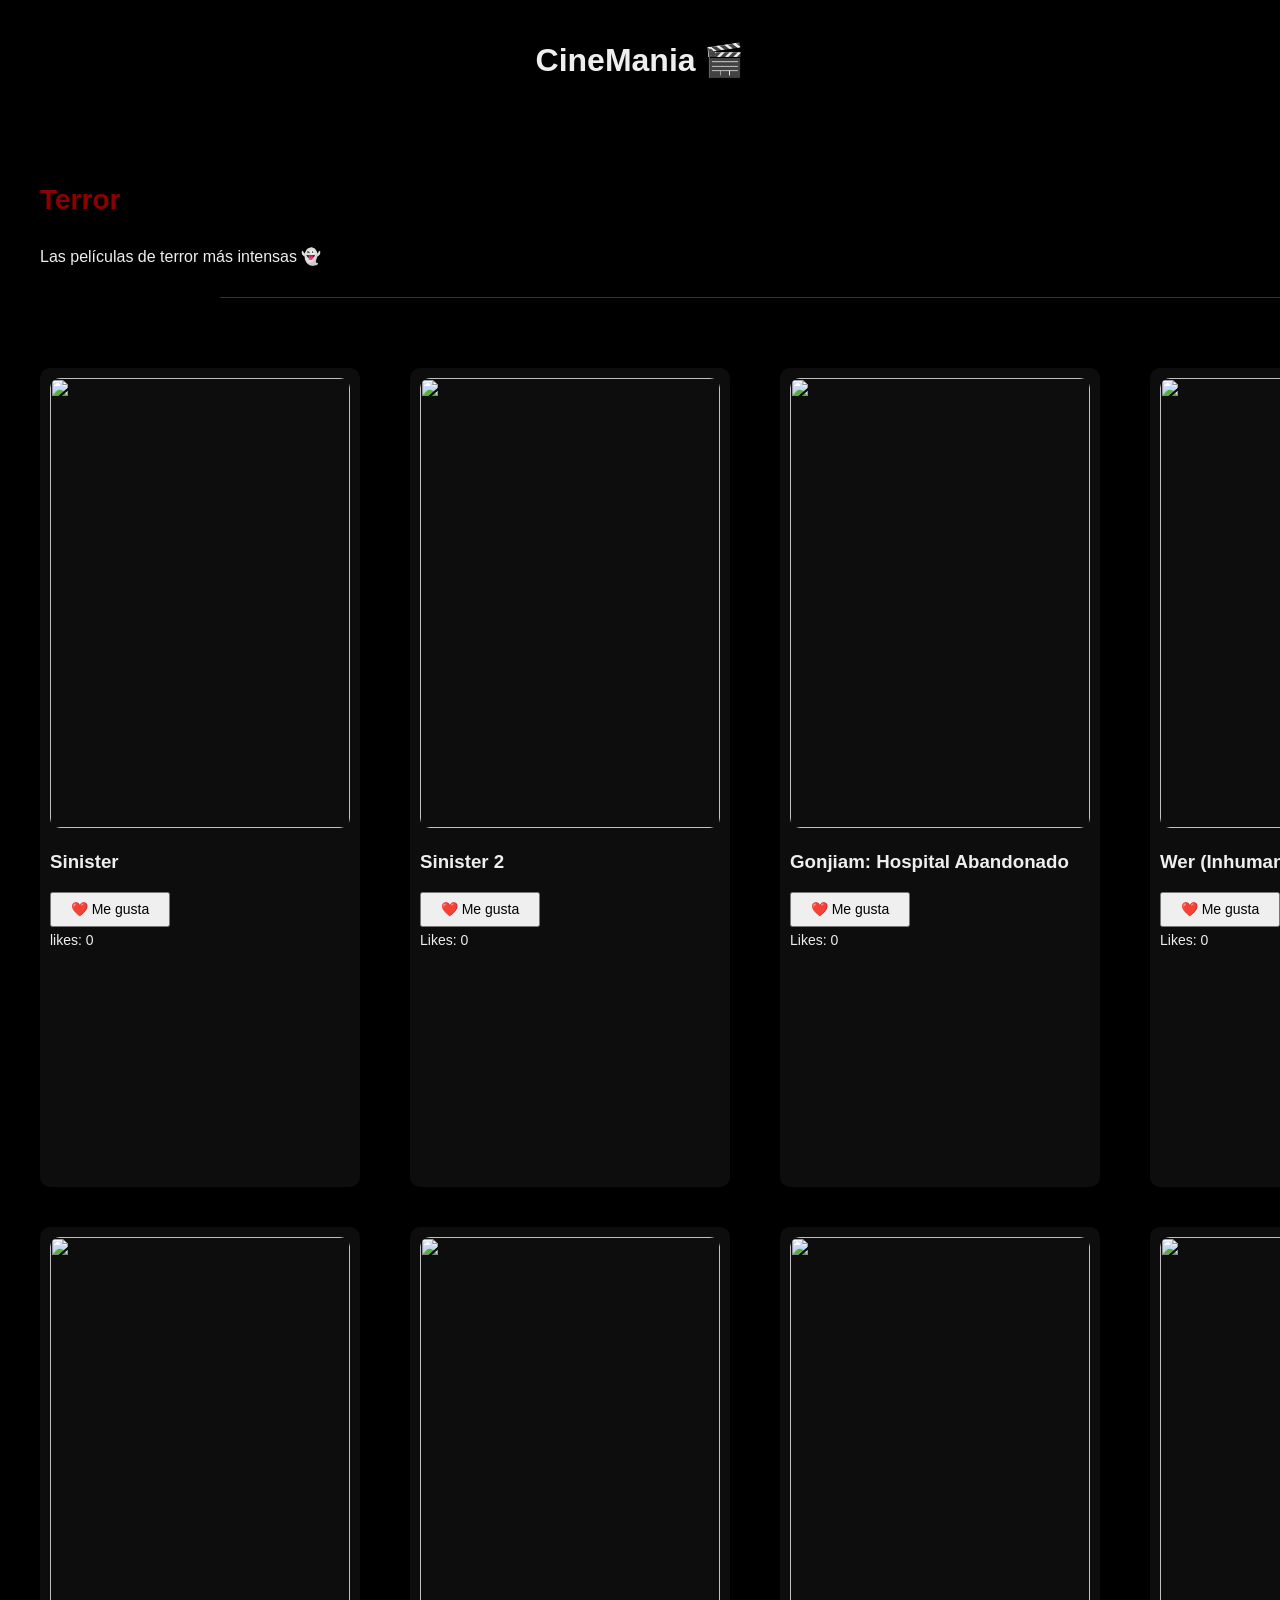
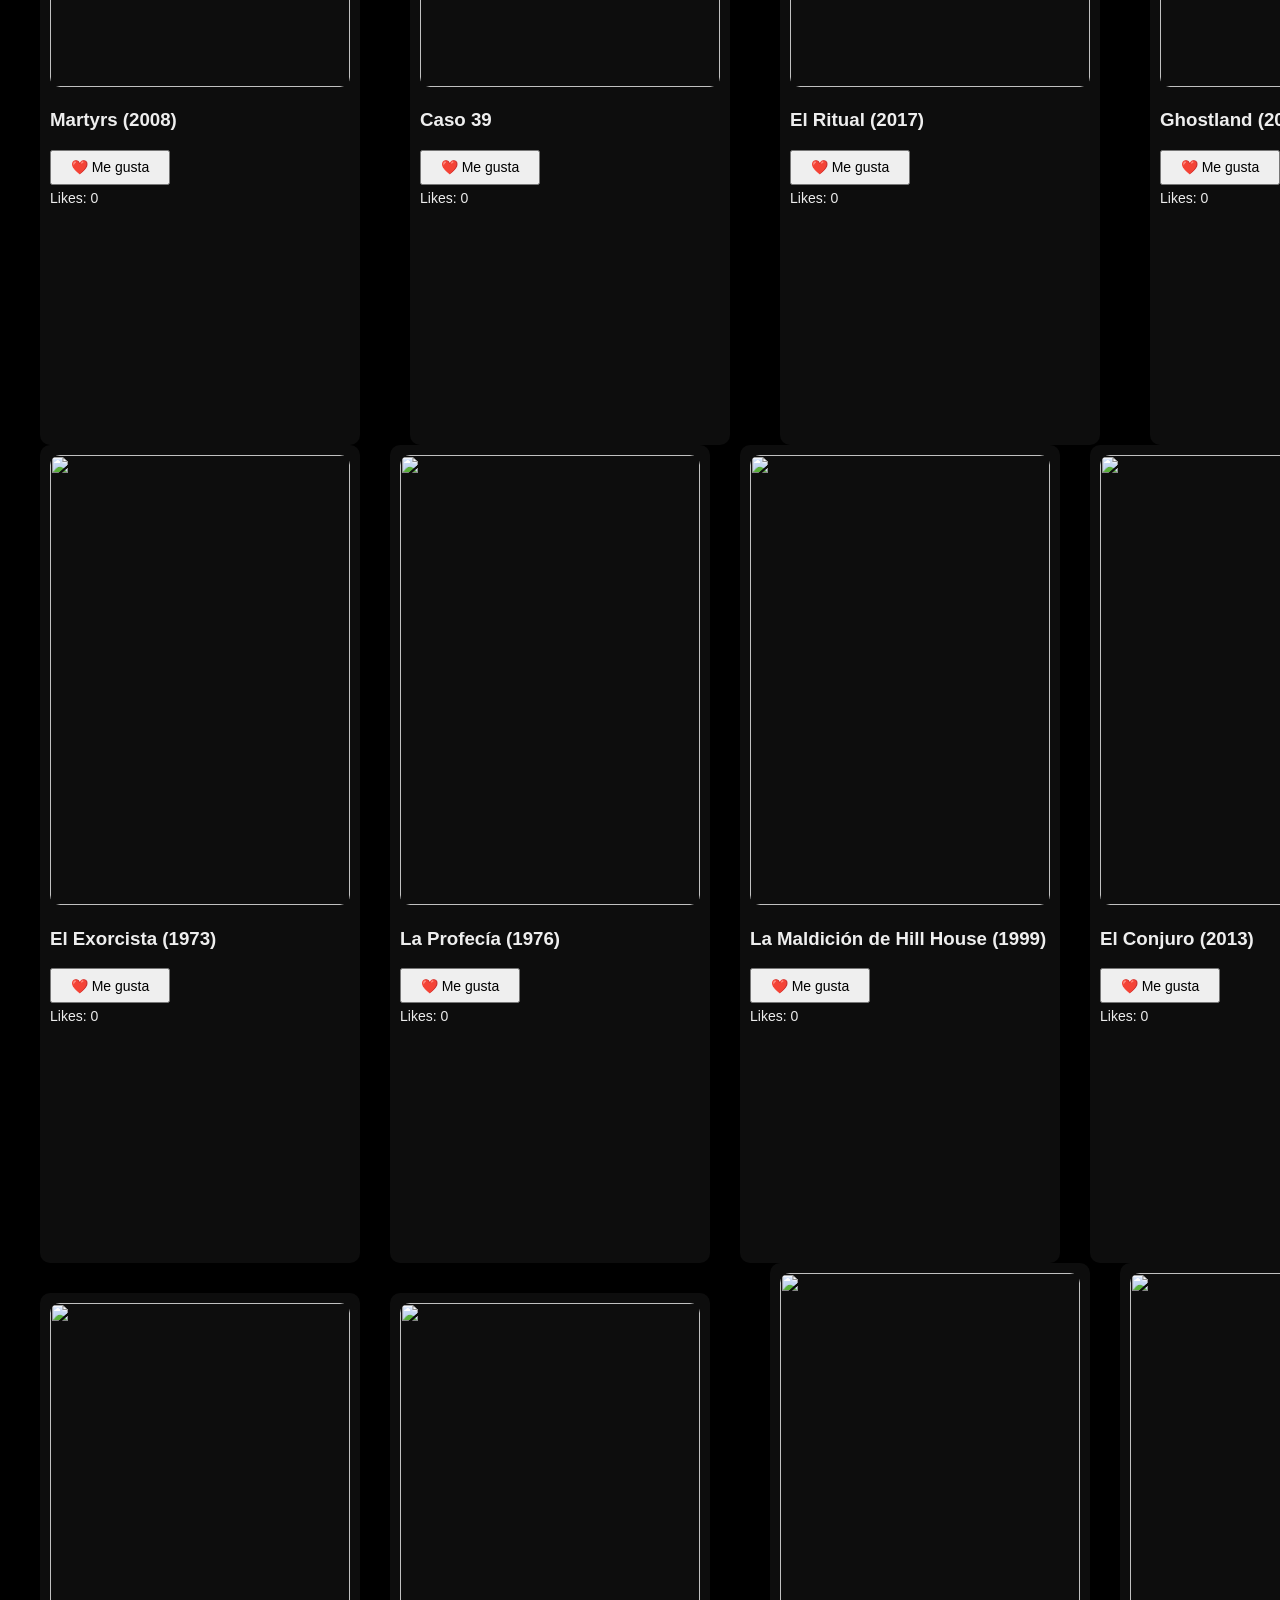
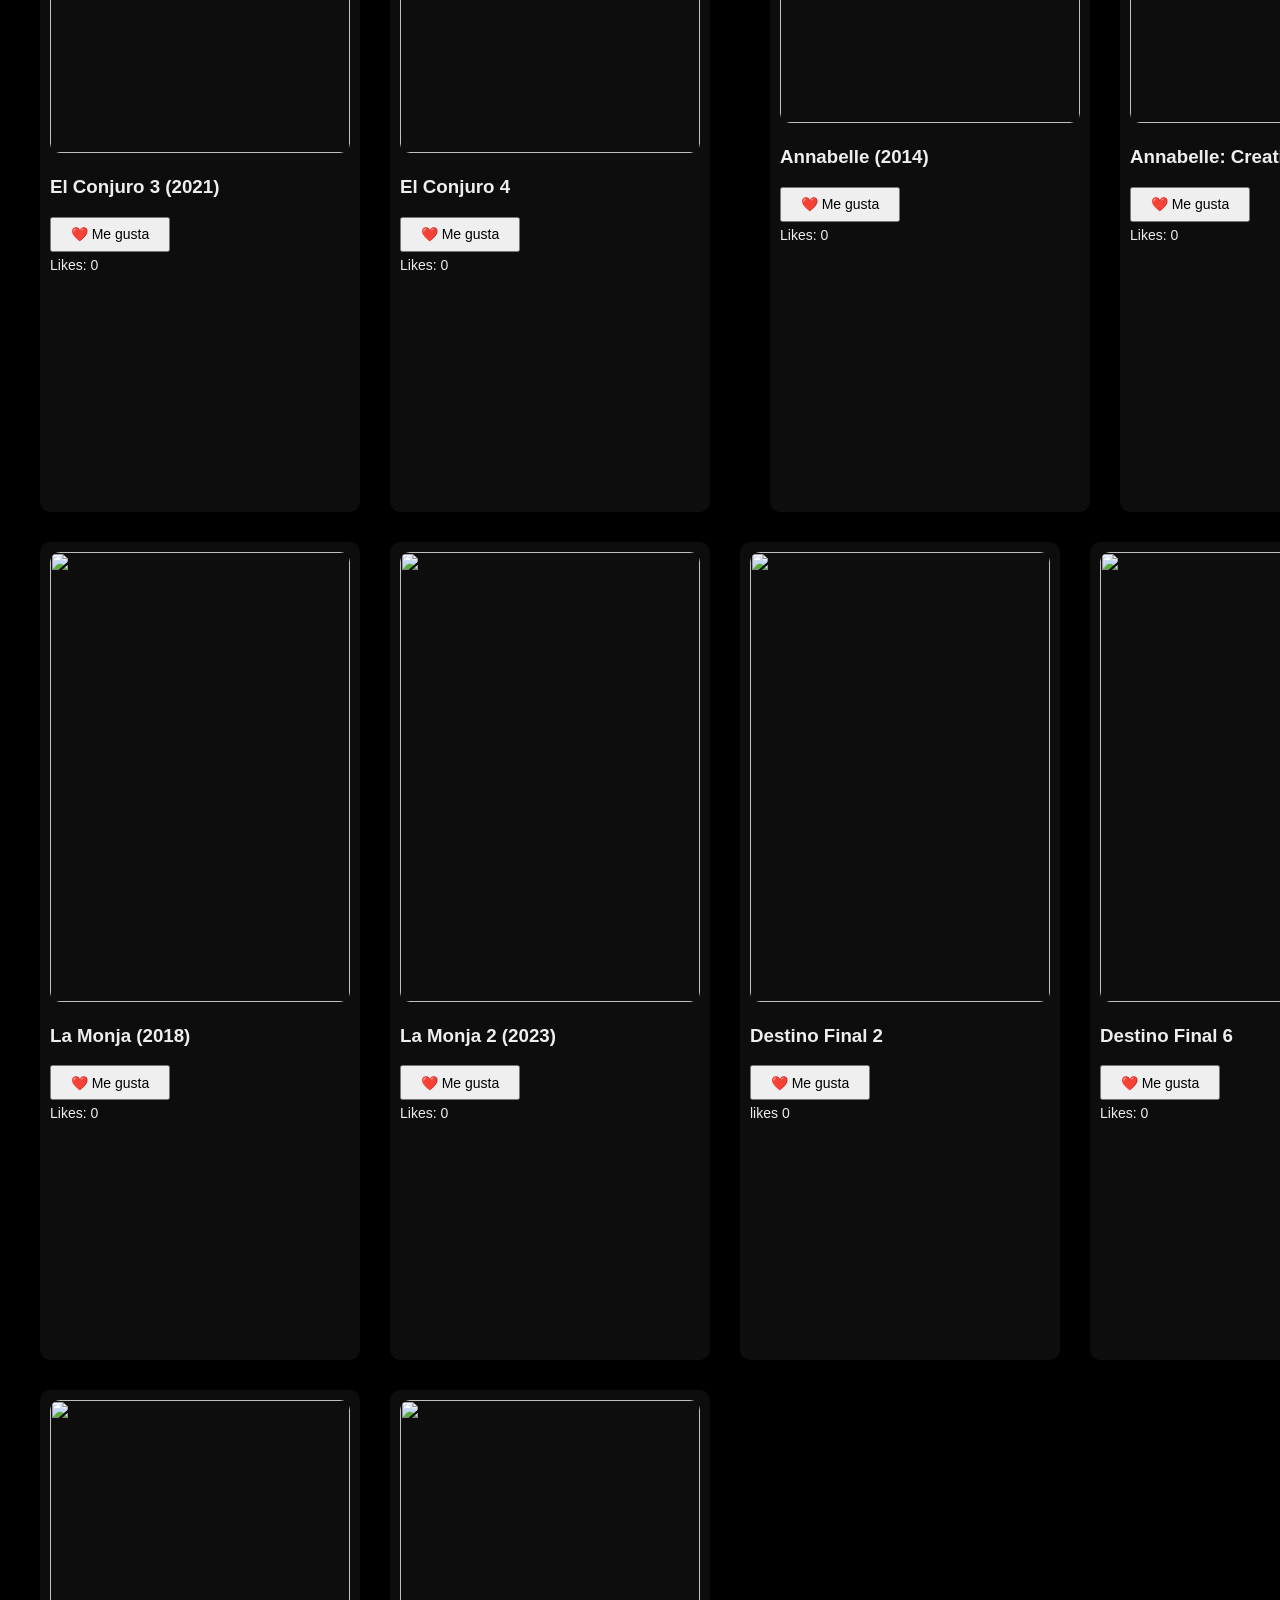
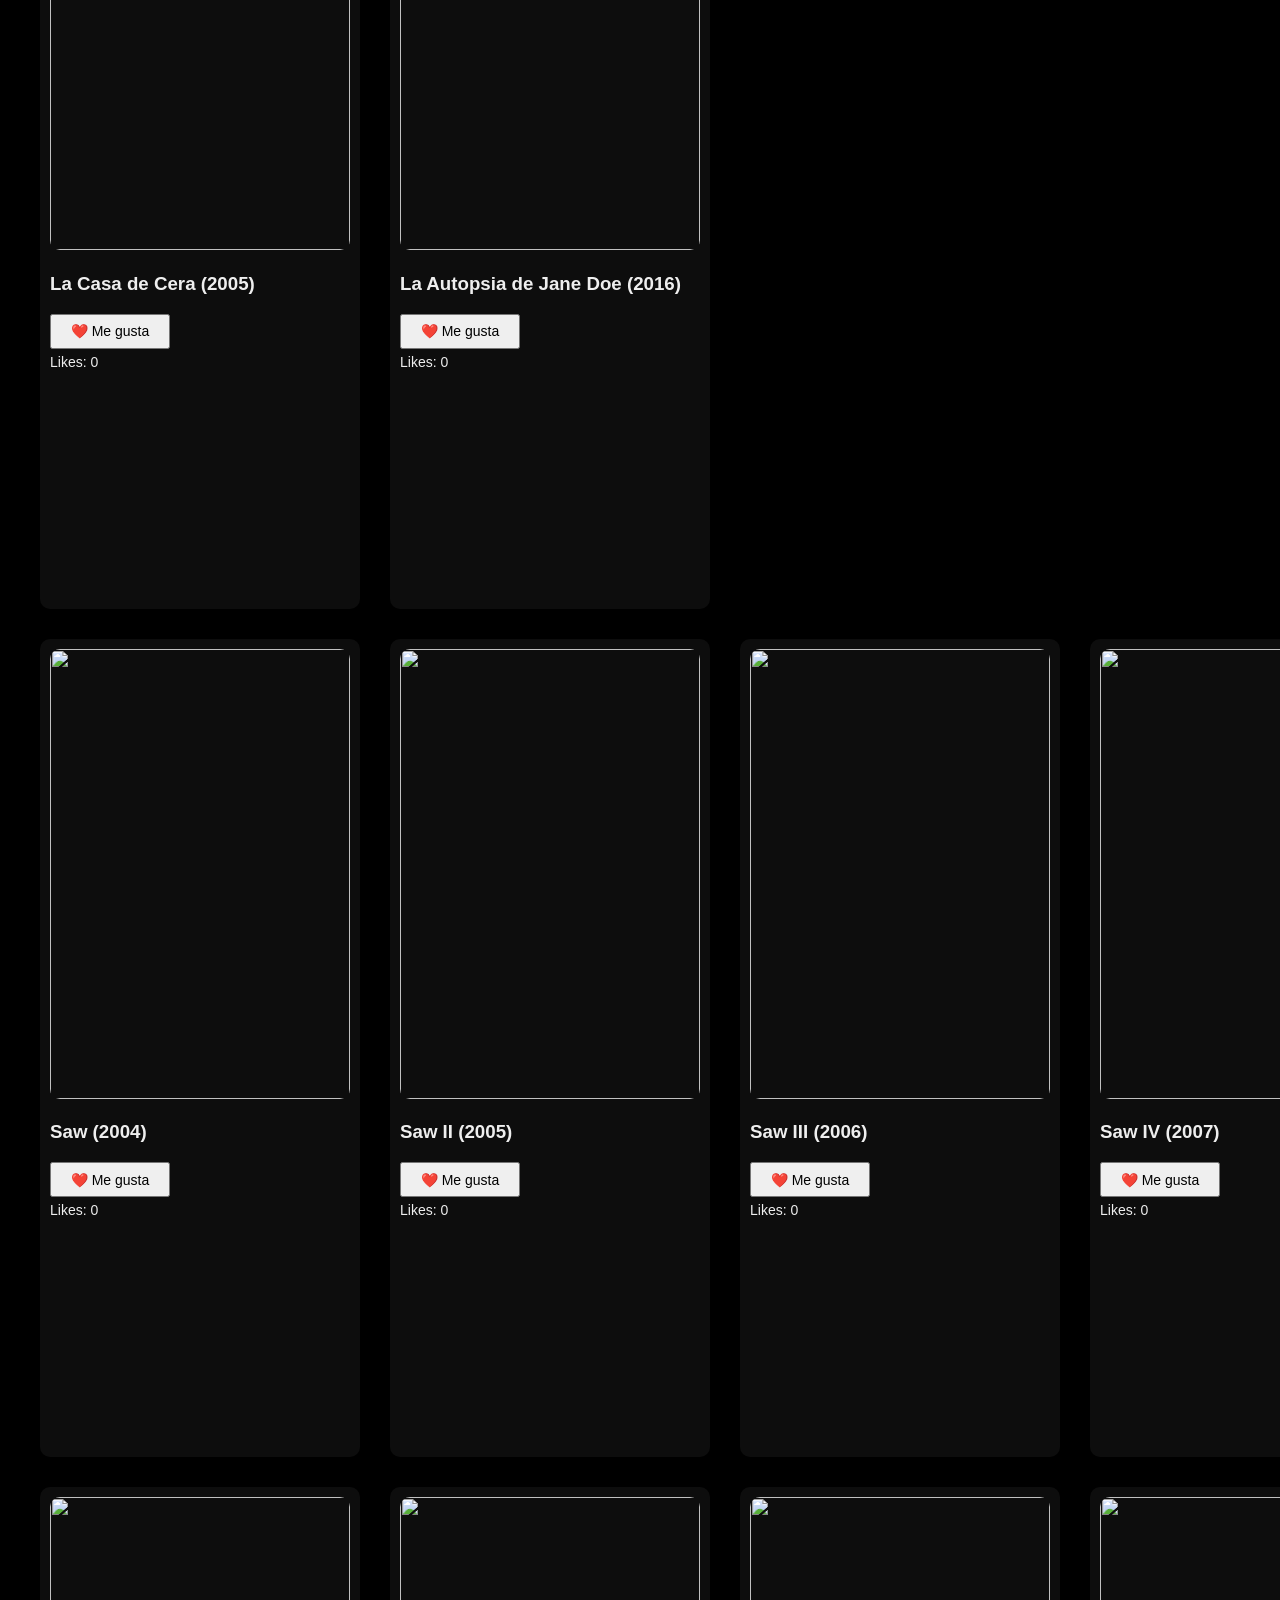
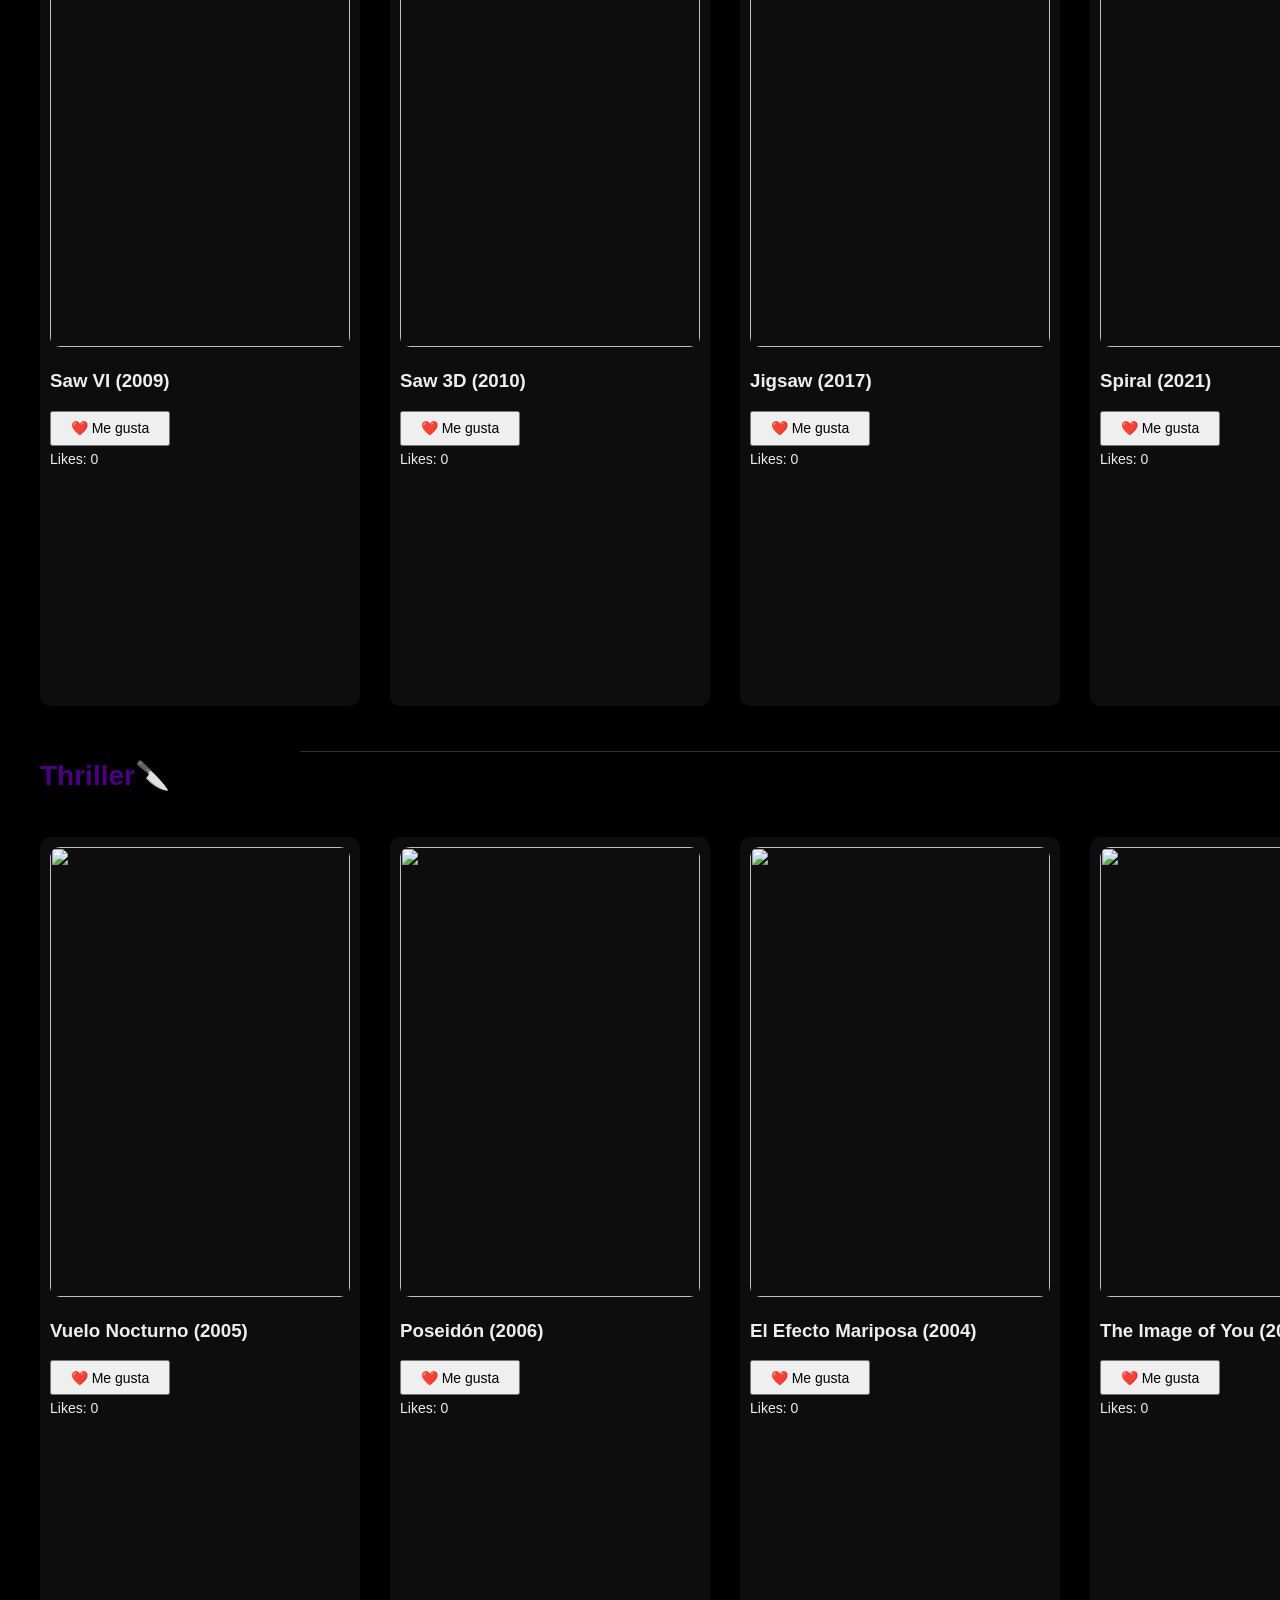
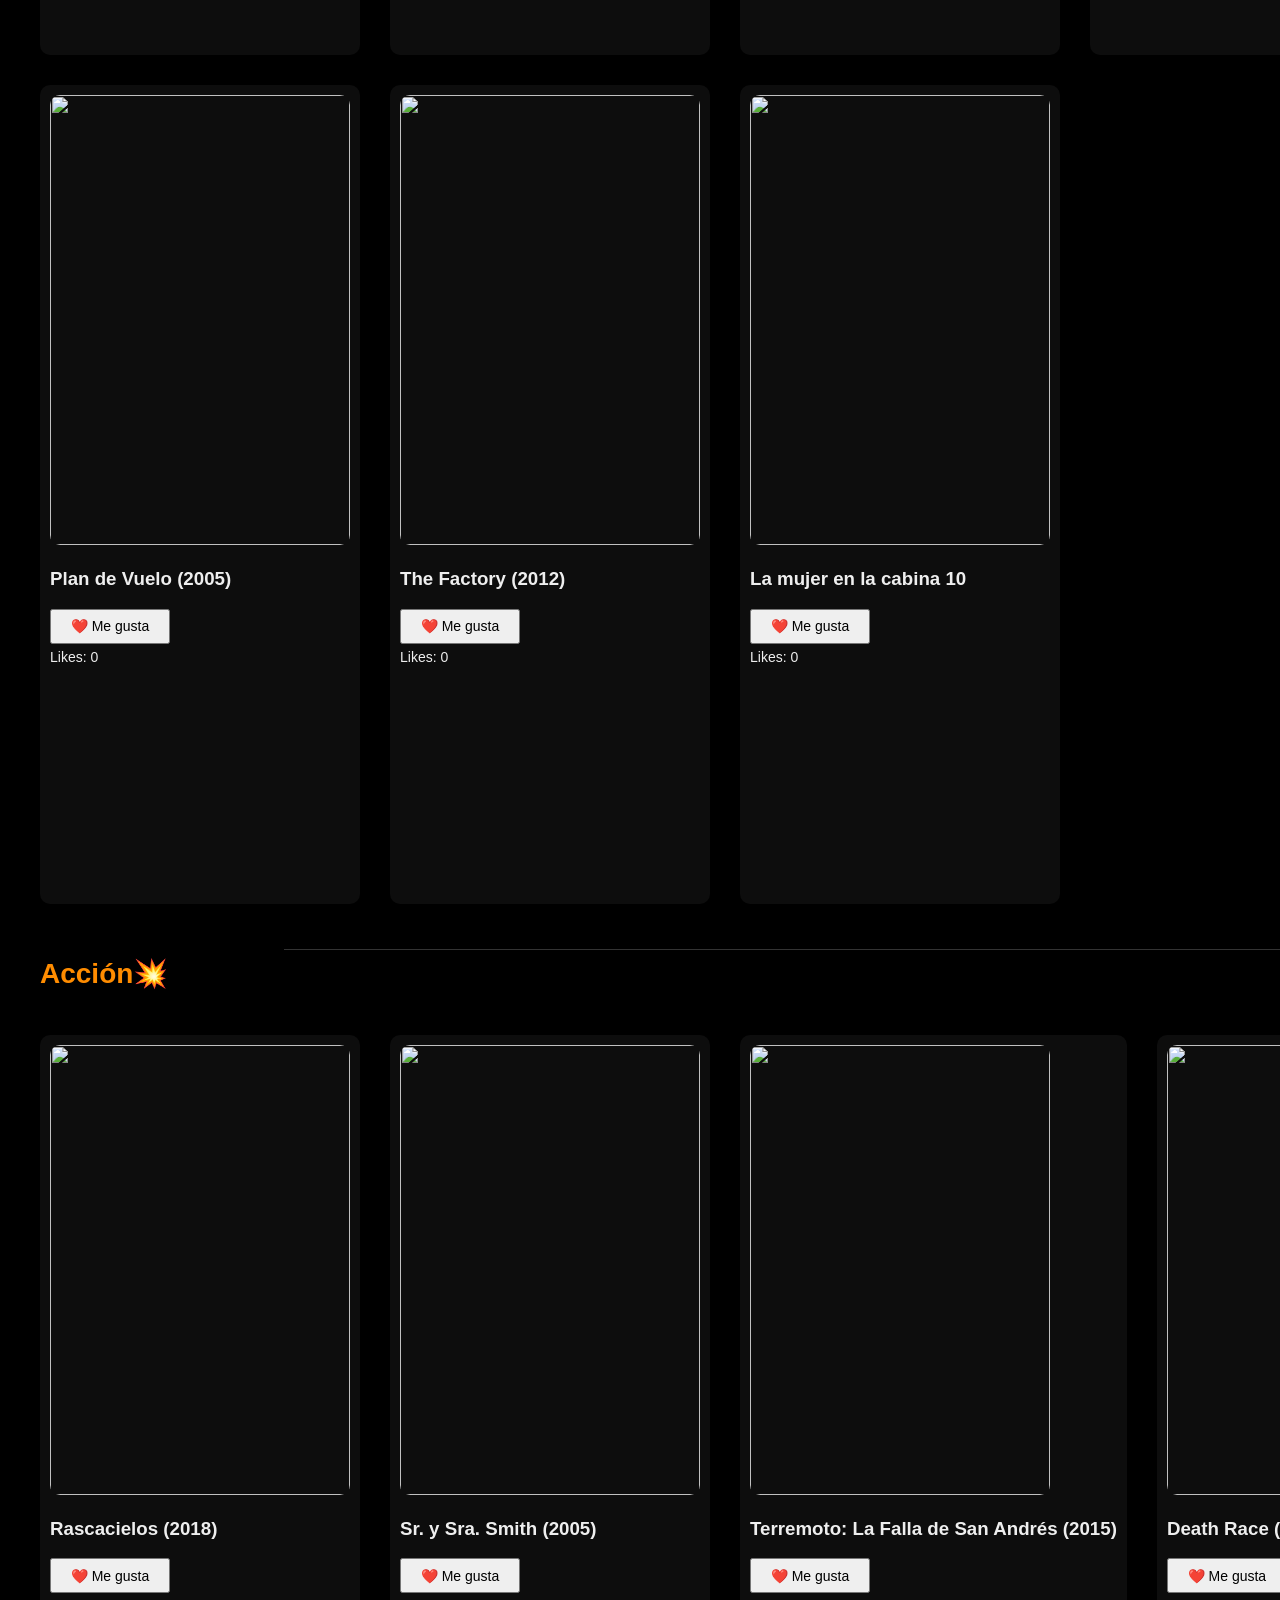
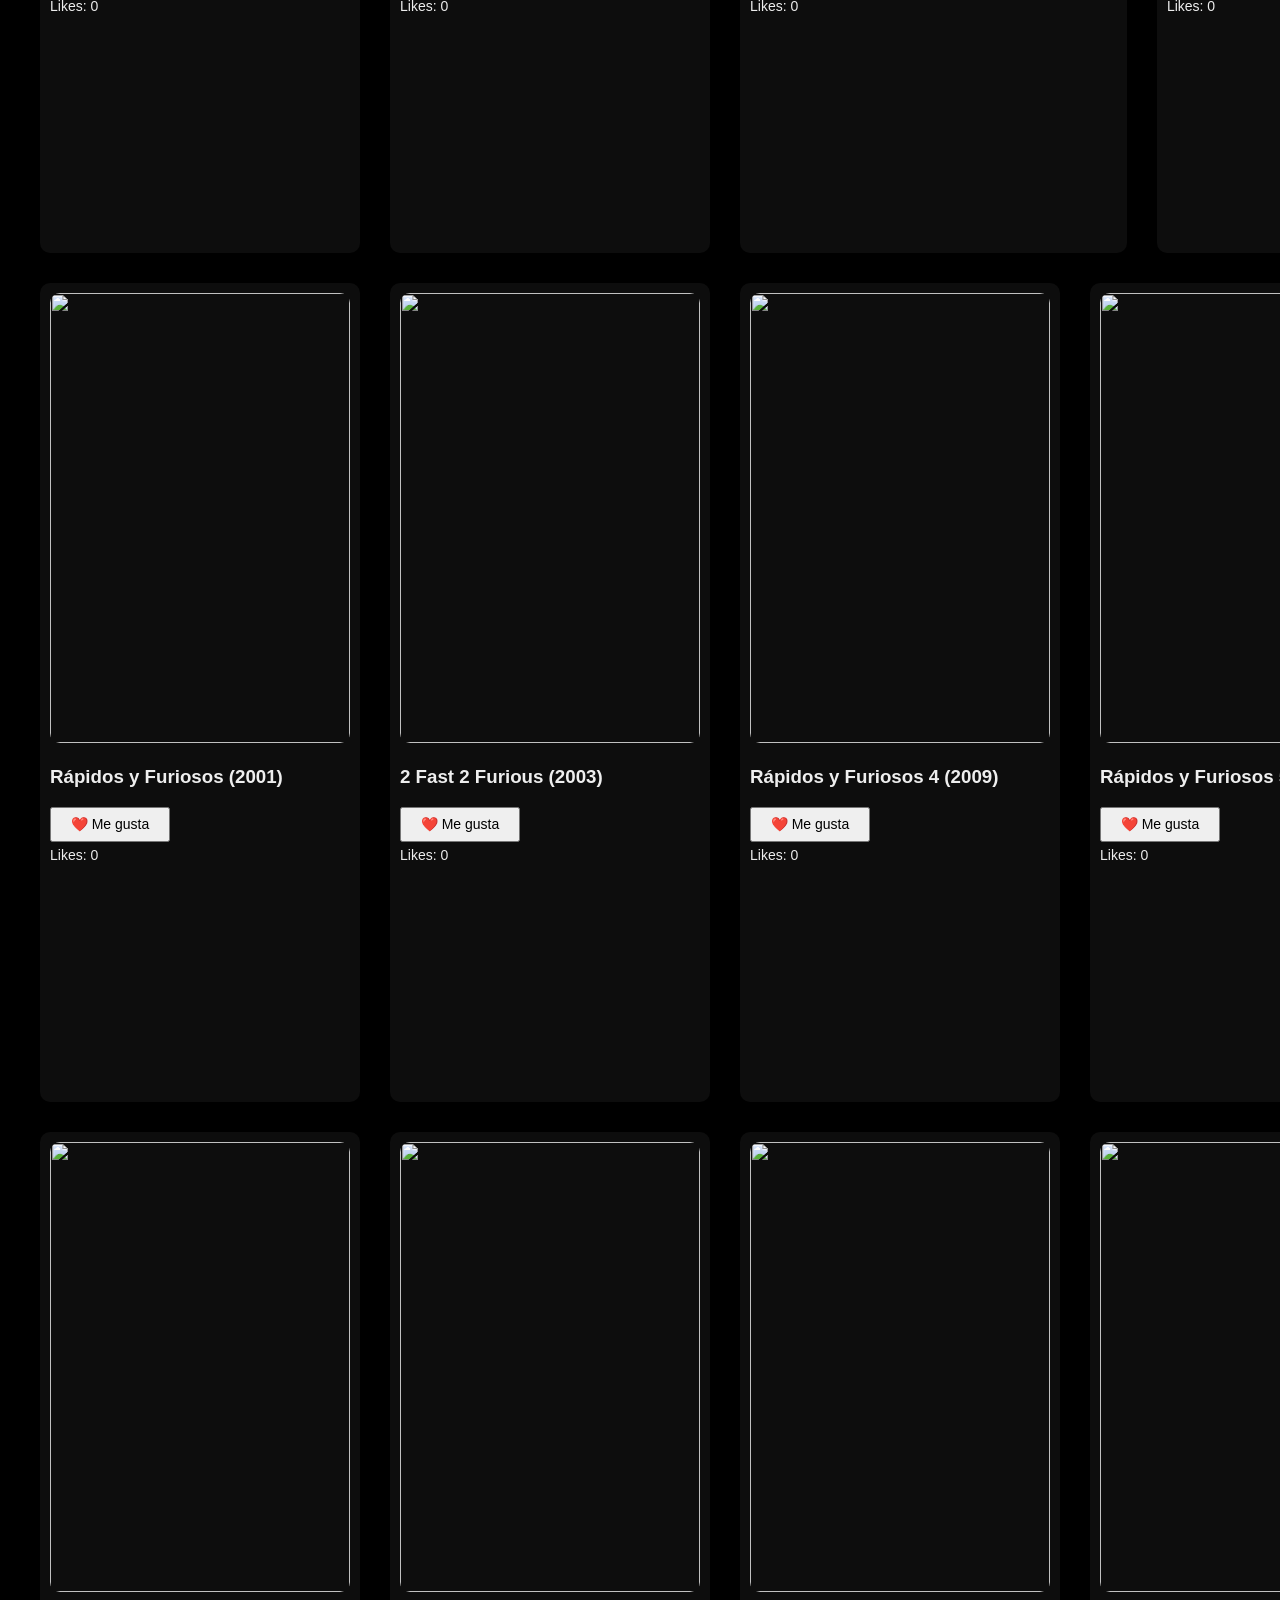
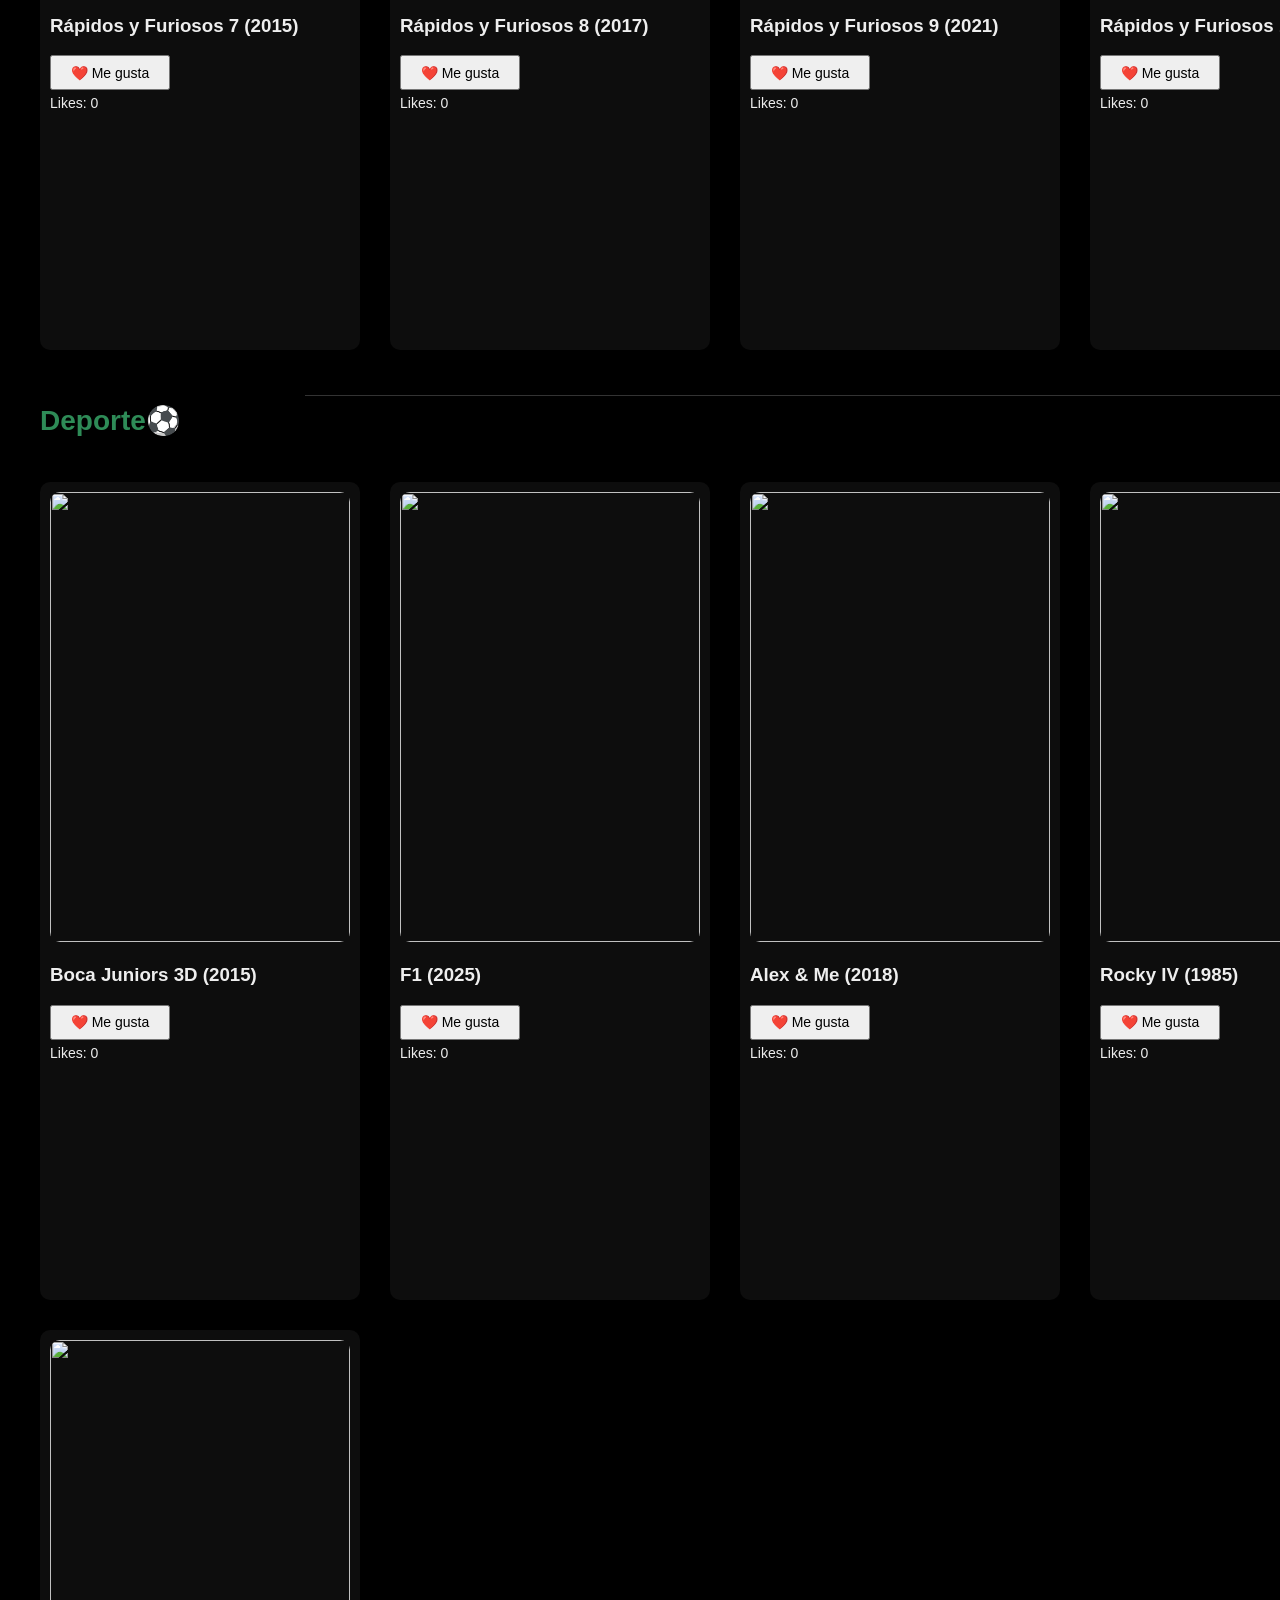
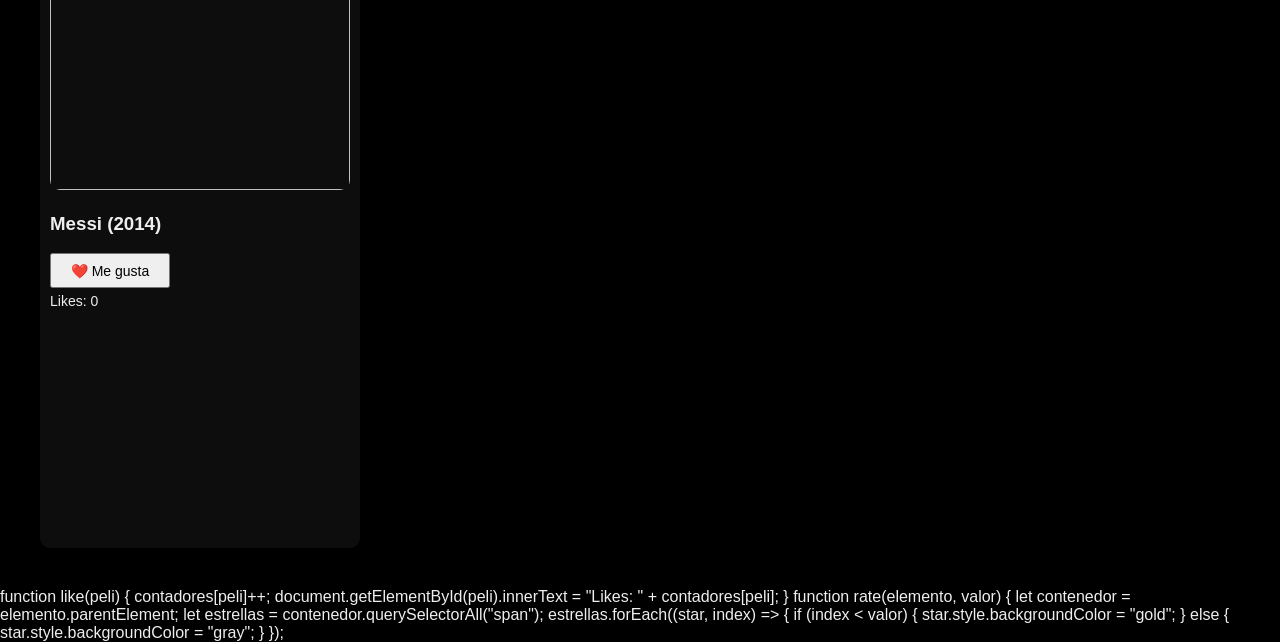
==== commit 11ac0302: "Add files via upload" ====
--- a/auxilio.html
+++ b/auxilio.html
@@ -14,7 +14,10 @@
     </header>
 
     <main>
-        <h2>Terror</h2>
+        <h2 class="terror">Terror</h2>
+        <p>Las películas de terror más intensas 👻</p>
+        <div class="separador"></div>
+        
         <div class="contenedor">
 
 
@@ -562,7 +565,9 @@
                     </div>
                 </div>
             </div>
-            <h2>Thriller 🔪</h2>
+            <h2 class="thriller">Thriller🔪</h2>
+            <div class="separador"></div>
+            
 
             <div class="fila-abajo">
                 <!-- VUELO NOCTURNO -->
@@ -694,7 +699,8 @@
 
 
             </div>
-            <h2>Acción 💥</h2>
+            <h2 class="accion">Acción💥</h2>
+            <div class="separador"></div>
 
             <div class="fila-abajo">
                 <!-- peliculas de accion -->
@@ -899,7 +905,9 @@
 
                 </div>
             </div>
-            <h2>Deporte ⚽</h2>
+            <h2 class="deporte">Deporte⚽</h2> 
+            
+            <div class="separador"></div>
             <div class="fila-abajo">
 
                 <!-- BOCA 3D -->
@@ -985,4 +993,22 @@
 
 </body>
 
-</html>+</html>
+
+function like(peli) {
+    contadores[peli]++;
+    document.getElementById(peli).innerText = "Likes: " + contadores[peli];
+}
+
+function rate(elemento, valor) {
+
+    let contenedor = elemento.parentElement;
+    let estrellas = contenedor.querySelectorAll("span");
+
+    estrellas.forEach((star, index) => {
+        if (index < valor) {
+            star.style.backgroundColor = "gold";
+        } else {
+            star.style.backgroundColor = "gray";
+        }
+    });
--- a/style.css
+++ b/style.css
@@ -1,35 +1,45 @@
-html{
+html {
     background-color: black;
     color: white;
 }
-body{
-    font-family: Arial;
+
+body {
     margin: 0;
-    background-color: black;
-    color: white;
-}
-header{
+    font-family: Arial, sans-serif;
+    color: #eee;
+
+    background: linear-gradient(rgba(0, 0, 0, 0.85), rgba(0, 0, 0, 0.95)),
+        url(https://st2.depositphotos.com/1006269/46741/i/450/depositphotos_467415520-stock-photo-cinema-movie-theatre-blue-seats.jpg);
+    background-size: cover;
+    background-position: center;
+    background-attachment: fixed;
+}
+
+header {
     background-color: black;
     padding: 20px;
     text-align: center;
-    nav a{
+
+    nav a {
         color: white;
         margin: 10px;
         text-decoration: none;
     }
 }
-main{
-    display: grid;
-    
+
+main {
+    display: grid;
+
     padding: 40px;
 }
-iframe{
-     margin-top: 20px;
-    border-radius: 10px;
-}
-   
-
-footer{
+
+iframe {
+    margin-top: 20px;
+    border-radius: 10px;
+}
+
+
+footer {
     background-color: black;
     text-align: center;
     padding: 10px;
@@ -37,7 +47,7 @@
 
 .contenedor-pelis {
     display: grid;
-    grid-template-columns: repeat(3, 1fr); 
+    grid-template-columns: repeat(3, 1fr);
     gap: 20px;
     padding: 20px;
 }
@@ -47,7 +57,7 @@
     padding: 15px;
     border-radius: 10px;
     text-align: center;
-    
+
 }
 
 .card img {
@@ -55,7 +65,7 @@
     height: 220px;
     object-fit: cover;
     border-radius: 10px;
-    
+
 }
 
 .contenedor-pelis {
@@ -106,6 +116,7 @@
     padding: 5px 10px;
     border-radius: 5px;
 }
+
 .contenedor {
     display: flex;
     gap: 50px;
@@ -113,10 +124,15 @@
 }
 
 .pelicula {
-    text-align: center;
-    display: grid;
-     justify-items:center;
-
+    background: rgba(255, 255, 255, 0.05);
+    border-radius: 10px;
+    padding: 10px;
+    transition: transform 0.3s, box-shadow 0.3s;
+}
+
+.pelicula:hover {
+    transform: scale(1.05);
+    box-shadow: 0 0 15px rgba(255, 255, 255, 0.2);
 }
 
 .pelicula img {
@@ -126,42 +142,51 @@
     border-radius: 10px;
 }
 
-.pelicula-avance{
-    width: 300px; 
+.pelicula-avance {
+    width: 300px;
     height: 200px;
 }
+
 .seccion-abajo {
     margin-top: 50px;
     text-align: left;
 }
+
 .fila-abajo {
     display: flex;
     gap: 30px;
     flex-wrap: wrap;
     justify-content: flex-start;
 }
-.pelicula-avance{
+
+.pelicula-avance {
     width: 300px;
     height: 200px;
 }
+
 .fila-abajo {
     display: flex;
     gap: 30px;
     flex-wrap: wrap;
     justify-content: flex-start;
-}.estrellas span {
+}
+
+.estrellas span {
     cursor: pointer;
     font-size: 20px;
     color: gray;
 }
+
 .estrellas span {
     cursor: pointer;
     font-size: 22px;
     color: gray;
 }
+
 .estrellas span {
     color: gray !important;
 }
+
 .recomendacion {
     display: flex;
     align-items: center;
@@ -176,7 +201,179 @@
 .texto-recomendacion {
     max-width: 400px;
 }
-#video-centrado{
-display: grid;
-justify-content: center;
+
+#video-centrado {
+    display: grid;
+    justify-content: center;
+}
+
+.form-container {
+    max-width: 400px;
+    margin: 40px auto;
+    background-color: #1e1e2f;
+    padding: 25px;
+    border-radius: 15px;
+    box-shadow: 0 0 15px rgba(0, 0, 0, 0.5);
+    color: white;
+}
+
+.form-container h2 {
+    text-align: center;
+}
+
+.formulario {
+    display: flex;
+    flex-direction: column;
+}
+
+.formulario label {
+    margin-top: 10px;
+    font-size: 14px;
+}
+
+.formulario input,
+.formulario select {
+    padding: 8px;
+    border-radius: 8px;
+    border: none;
+    margin-top: 5px;
+}
+
+.formulario input:focus,
+.formulario select:focus {
+    outline: none;
+    border: 2px solid #f5c518;
+}
+
+.checkbox {
+    margin-top: 10px;
+    font-size: 14px;
+}
+
+.formulario button {
+    margin-top: 15px;
+    padding: 10px;
+    border: none;
+    border-radius: 10px;
+    background-color: #f5c518;
+    font-weight: bold;
+    cursor: pointer;
+    transition: 0.3s;
+}
+
+.formulario button:hover {
+    background-color: #ffd700;
+}
+
+.navbar {
+    display: flex;
+    justify-content: center;
+    gap: 20px;
+    background-color: #111;
+    padding: 10px;
+}
+
+.navbar a {
+    color: white;
+    text-decoration: none;
+    font-weight: bold;
+    transition: 0.3s;
+}
+
+.navbar a:hover {
+    color: #f5c518;
+}
+
+.separador {
+    width: 80%;
+    height: 1px;
+    background-color: rgba(255, 255, 255, 0.2);
+    margin: 15px auto 30px auto;
+}
+
+.terror {
+    color: #8b0000;
+    /* rojo oscuro */
+}
+
+.thriller {
+    color: #4b0082;
+    /* violeta oscuro */
+}
+
+.accion {
+    color: #ff8c00;
+    /* naranja */
+}
+
+.deporte {
+    color: #2e8b57;
+    /* verde */
+}
+
+button {
+    width: 120px;
+    height: 35px;
+    font-size: 14px;
+}
+
+.pelicula p {
+    font-size: 14px;
+    margin: 5px 0;
+}
+
+.like-animacion {
+    position: absolute;
+    color: #ff4d6d;
+    font-weight: bold;
+    font-size: 18px;
+    animation: subir 1s ease forwards;
+    pointer-events: none;
+}
+
+.pelicula {
+    position: relative;
+}
+
+.like-animacion {
+    position: absolute;
+    color: #ff4d6d;
+    font-weight: bold;
+    animation: subir 1s ease forwards;
+}
+
+@keyframes subir {
+    from {
+        opacity: 1;
+        transform: translateY(0);
+    }
+
+    to {
+        opacity: 0;
+        transform: translateY(-40px);
+    }
+}
+
+.bloque {
+    margin: 40px 0;
+    padding: 20px;
+    border-radius: 12px;
+    background: rgba(0, 0, 0, 0.4);
+}
+
+h2 {
+    font-size: 28px;
+    margin-bottom: 15px;
+    color: #f5c518;
+}
+
+.recomendacion {
+    display: flex;
+    align-items: center;
+    justify-content: space-between;
+    background: rgba(255, 255, 255, 0.05);
+    border-radius: 15px;
+    padding: 20px;
+    margin: 30px 0;
+    box-shadow: 0 0 20px rgba(0, 0, 0, 0.5);
 }
